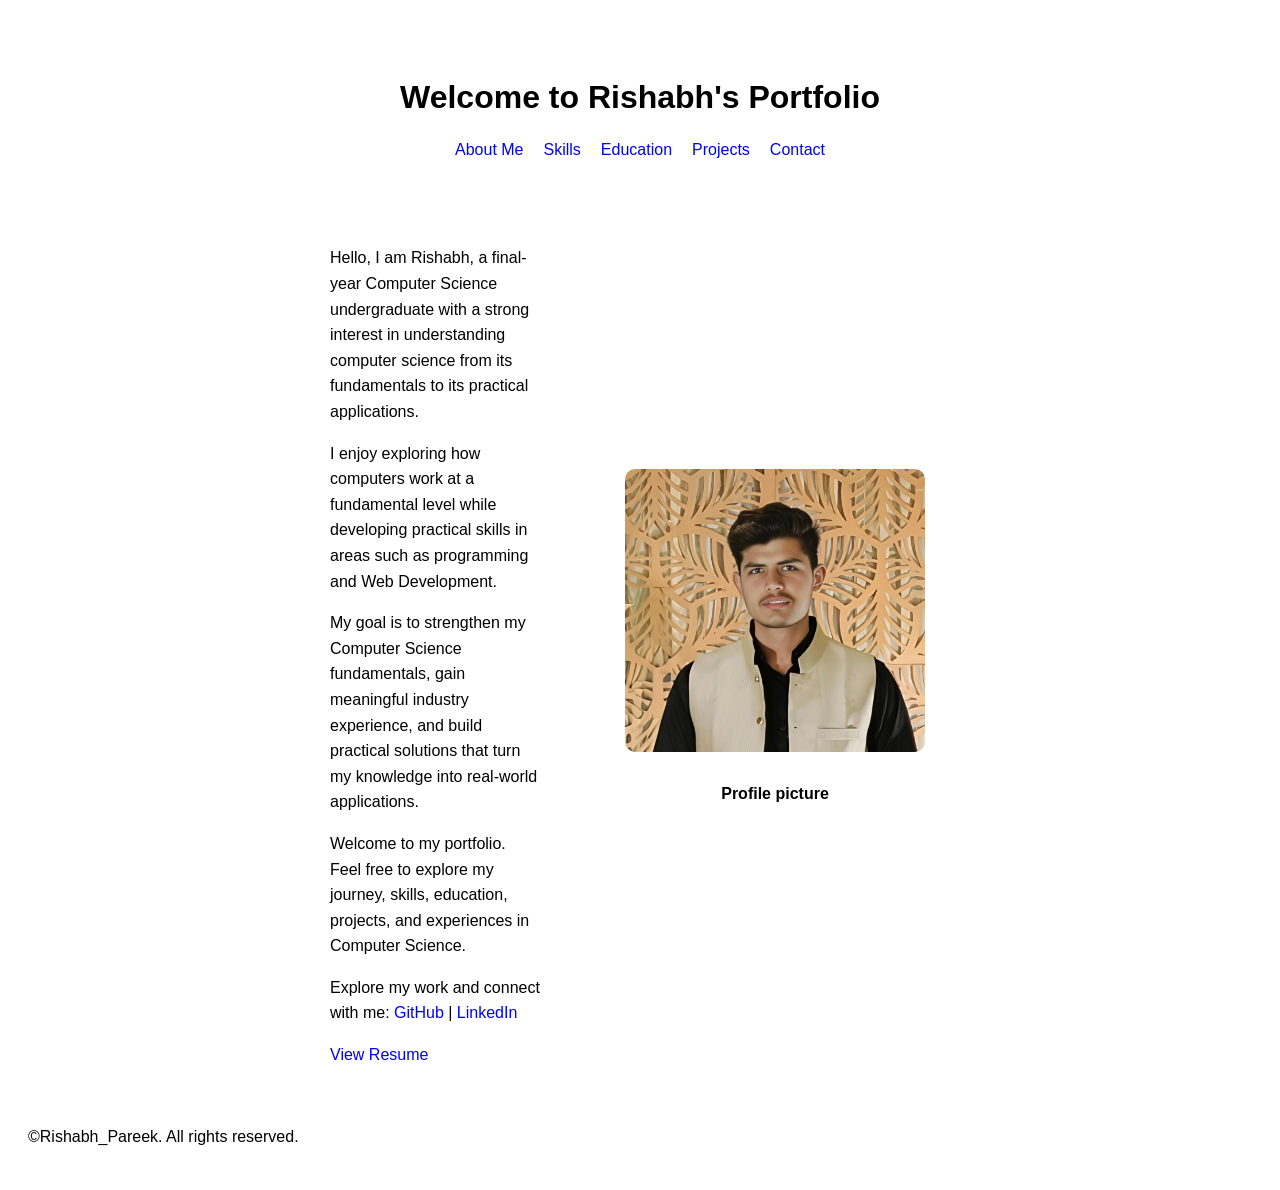
==== index.html @ 33c37042 "Fix LinkedIn URL in index.html" ====
<!doctype html>
<html>
  <head>
    <link rel="stylesheet" href="style.css" />
    <title>Rishabh's Portfolio</title>
  </head>
  <body>
    <header>
      <h1>Welcome to Rishabh's Portfolio</h1>
      <nav>
        <a href="html_files/about.html">About Me</a>
        <a href="html_files/skills.html">Skills</a>
        <a href="html_files/education.html">Education</a>
        <a href="html_files/projects.html">Projects</a>
        <a href="html_files/contact.html">Contact</a>
      </nav>
    </header>
    <main>
    <!-- home content -->
    <section id="Home">
      <div class="home-content">
        <div class="home-text">
          <p>
            Hello, I am Rishabh, a final-year Computer Science undergraduate
            with a strong interest in understanding computer science from its
            fundamentals to its practical applications.
          </p>

          <p>
            I enjoy exploring how computers work at a fundamental level while
            developing practical skills in areas such as programming and Web
            Development.
          </p>

          <p>
            My goal is to strengthen my Computer Science fundamentals, gain
            meaningful industry experience, and build practical solutions that
            turn my knowledge into real-world applications.
          </p>

          <p>
            Welcome to my portfolio. Feel free to explore my journey, skills,
            education, projects, and experiences in Computer Science.
          </p>

          <p>
            Explore my work and connect with me:
            <a
              href="https://github.com/Rishabh8122004"
              target="_blank"
              rel="noopener noreferrer"
              >GitHub</a
            >
            |
            <a
              href="https://www.linkedin.com/in/rishabh-pareek-6089a8275/"
              target="_blank"
              rel="noopener noreferrer"
              >LinkedIn</a
            >
          </p>
          <a href="pdf_files/rishabh_resume .pdf" target="_blank"
            >View Resume</a
          >
        </div>
        <div class="home-image">
          <img
            class="my_profile"
            src="image/profile.jpg"
            alt="Profile Picture"
          />
          <h4 class="my_name">Profile picture</h4>
        </div>
      </div>
    </section>
    </main>
    <footer>
        <p>&copy;Rishabh_Pareek. All rights reserved.</p>
    </footer>
  </body>
</html>
---- style.css ----
body {
    padding: 20px;
    font-family: Arial, sans-serif;
}
header {
    text-align: center;
    padding: 30px;
}
h1 {
    margin-bottom: 25px;
}
nav {
    display: flex;
    justify-content: center;
    gap: 20px;
}
a{
    text-decoration: none;
    color : blue;
}
a:visited{
    color : blue;
}
a:hover {
    color : blueviolet;
}
#Home {
    padding: 40px;
}
.home-content {
    display: flex;
    align-items: center;
    justify-content: space-between;
    gap: 60px;
    max-width: 1200px;
    margin: 0 auto;
}
.home-text {
    flex: 1;
}
.home-image {
    flex: 0 0 350px;
    text-align: center;
}
.my_profile {
    width: 300px;
    height: auto;
    border-radius: 10px;
}
body > main, main > p, main > ul, main > ol, main > form {
    max-width: 700px;
    margin: 0 auto 20px;
    line-height: 1.6;
}
.skills-page ul {
    list-style: none;
    display: flex;
    flex-wrap: wrap;
    gap: 15px;
    justify-content: center;
    padding: 0;
}
.skills-page li {
    background-color: #f0f0f0;
    padding: 10px 20px;
    border-radius: 8px;
}
main > ul {
    list-style: none;
    padding: 0;
}
main > ul > li {
    background-color: #f9f9f9;
    border: 1px solid #ddd;
    border-radius: 8px;
    padding: 15px 20px;
    margin-bottom: 15px;
}
main ol {
    list-style: none;
    padding: 0;
    max-width: 700px;
    margin: 0 auto;
}
main ol li {
    background-color: #f9f9f9;
    border: 1px solid #ddd;
    border-radius: 8px;
    padding: 20px;
    margin-bottom: 20px;
}
main ol li h3 {
    margin-top: 0;
    color: #2c3e50;
}
form {
    max-width: 500px;
    margin: 0 auto;
    display: flex;
    flex-direction: column;
    gap: 12px;
}
form input[type="text"],
form input[type="email"],
form input[type="tel"],
form textarea {
    padding: 8px;
    border: 1px solid #ccc;
    border-radius: 5px;
    font-family: inherit;
}
form button {
    padding: 10px;
    border: none;
    border-radius: 5px;
    background-color: #2c3e50;
    color: white;
    cursor: pointer;
    width: fit-content;
}
form button:hover {
    background-color: #34495e;
}
@media (max-width: 600px) {
    .home-content {
        flex-direction: column;
    }
    nav {
        flex-wrap: wrap;
    }
}
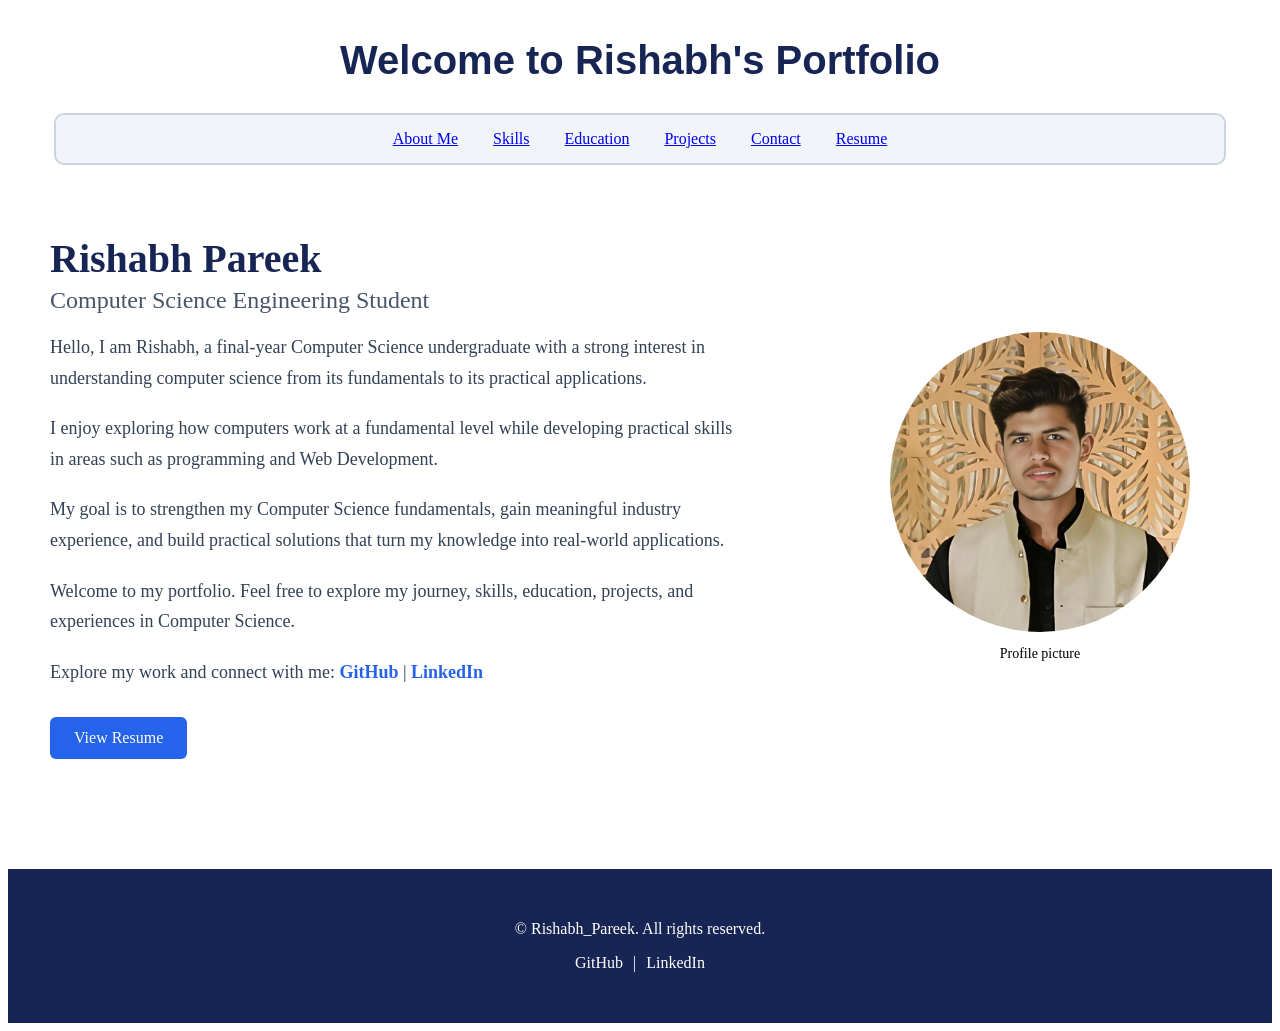
==== commit 6c110d78: "Complete Week 2 responsive portfolio styling" ====
--- a/index.html
+++ b/index.html
@@ -13,69 +13,97 @@
         <a href="html_files/education.html">Education</a>
         <a href="html_files/projects.html">Projects</a>
         <a href="html_files/contact.html">Contact</a>
+        <a href="html_files/resume.html">Resume</a>
       </nav>
     </header>
     <main>
-    <!-- home content -->
-    <section id="Home">
-      <div class="home-content">
-        <div class="home-text">
-          <p>
-            Hello, I am Rishabh, a final-year Computer Science undergraduate
-            with a strong interest in understanding computer science from its
-            fundamentals to its practical applications.
-          </p>
+      <!-- home content -->
+      <section id="Home">
+        <article class="home-content">
+          <section class="home-text">
+            <h2>Rishabh Pareek</h2>
 
-          <p>
-            I enjoy exploring how computers work at a fundamental level while
-            developing practical skills in areas such as programming and Web
-            Development.
-          </p>
+            <h3>Computer Science Engineering Student</h3>
 
-          <p>
-            My goal is to strengthen my Computer Science fundamentals, gain
-            meaningful industry experience, and build practical solutions that
-            turn my knowledge into real-world applications.
-          </p>
+            <p>
+              Hello, I am Rishabh, a final-year Computer Science undergraduate
+              with a strong interest in understanding computer science from its
+              fundamentals to its practical applications.
+            </p>
 
-          <p>
-            Welcome to my portfolio. Feel free to explore my journey, skills,
-            education, projects, and experiences in Computer Science.
-          </p>
+            <p>
+              I enjoy exploring how computers work at a fundamental level while
+              developing practical skills in areas such as programming and Web
+              Development.
+            </p>
 
-          <p>
-            Explore my work and connect with me:
-            <a
-              href="https://github.com/Rishabh8122004"
-              target="_blank"
-              rel="noopener noreferrer"
-              >GitHub</a
-            >
-            |
-            <a
-              href="https://www.linkedin.com/in/rishabh-pareek-6089a8275/"
-              target="_blank"
-              rel="noopener noreferrer"
-              >LinkedIn</a
-            >
-          </p>
-          <a href="pdf_files/rishabh_resume .pdf" target="_blank"
-            >View Resume</a
-          >
-        </div>
-        <div class="home-image">
-          <img
-            class="my_profile"
-            src="image/profile.jpg"
-            alt="Profile Picture"
-          />
-          <h4 class="my_name">Profile picture</h4>
-        </div>
-      </div>
-    </section>
+            <p>
+              My goal is to strengthen my Computer Science fundamentals, gain
+              meaningful industry experience, and build practical solutions that
+              turn my knowledge into real-world applications.
+            </p>
+
+            <p>
+              Welcome to my portfolio. Feel free to explore my journey, skills,
+              education, projects, and experiences in Computer Science.
+            </p>
+
+            <p>
+              Explore my work and connect with me:
+              <a
+                class="social-link"
+                href="https://github.com/Rishabh8122004"
+                target="_blank"
+                rel="noopener noreferrer"
+                >GitHub</a
+              >
+              |
+              <a
+                class="social-link"
+                href="https://www.linkedin.com/in/rishabh-pareek-6089a8275/"
+                target="_blank"
+                rel="noopener noreferrer"
+                >LinkedIn</a
+              >
+            </p>
+
+            <a href="pdf_files/rishabh_resume.pdf" target="_blank">
+              View Resume
+            </a>
+          </section>
+
+          <figure class="home-image">
+            <img
+              class="my_profile"
+              src="image/profile.jpg"
+              alt="Profile Picture"
+            />
+
+            <figcaption class="my_name">Profile picture</figcaption>
+          </figure>
+        </article>
+      </section>
     </main>
     <footer>
-        <p>&copy;Rishabh_Pareek. All rights reserved.</p>
+      <p>&copy; Rishabh_Pareek. All rights reserved.</p>
+
+      <p>
+        <a
+          href="https://github.com/Rishabh8122004"
+          target="_blank"
+          rel="noopener noreferrer"
+        >
+          GitHub
+        </a>
+        |
+        <a
+          href="https://www.linkedin.com/in/rishabh-pareek-6089a8275/"
+          target="_blank"
+          rel="noopener noreferrer"
+        >
+          LinkedIn
+        </a>
+      </p>
     </footer>
   </body>
 </html>
--- a/style.css
+++ b/style.css
@@ -1,131 +1,1028 @@
-body {
-    padding: 20px;
-    font-family: Arial, sans-serif;
-}
+/* ==================================================
+   GLOBAL STYLES
+   ================================================== */
+
+/* ==================================================
+   HEADER
+   ================================================== */
+
 header {
-    text-align: center;
+  display: flex;
+  flex-direction: column;
+  align-items: center;
+}
+
+/* ===== Header Heading ===== */
+
+h1 {
+  color: #172554;
+  font-family: Arial, sans-serif;
+  font-size: 40px;
+  font-weight: bold;
+  text-align: center;
+
+  margin: 30px 0;
+}
+
+/* ==================================================
+   NAVIGATION
+   ================================================== */
+
+nav {
+  display: flex;
+  flex-direction: column;
+  align-items: center;
+  gap: 15px;
+
+  width: 90%;
+  padding: 15px;
+
+  background-color: #f1f5f9;
+  border: 2px solid #cbd5e1;
+  border-radius: 10px;
+
+  margin: 0 auto;
+}
+
+/* ==================================================
+   HOME / HERO SECTION
+   ================================================== */
+
+.home-content {
+  display: flex;
+  flex-direction: column;
+  align-items: center;
+  gap: 30px;
+
+  padding: 40px 20px;
+
+  text-align: center;
+}
+
+/* ===== Hero Text ===== */
+
+.home-text {
+  max-width: 700px;
+}
+
+.home-text p {
+  color: #334155;
+  font-size: 16px;
+  line-height: 1.6;
+
+  margin-bottom: 20px;
+}
+/* ===== Hero Name ===== */
+
+.home-text h2 {
+  margin: 0;
+  color: #172554;
+  font-size: 32px;
+}
+
+/* ===== Hero Professional Title ===== */
+
+.home-text h3 {
+  margin: 5px 0 15px;
+  color: #475569;
+  font-size: 20px;
+  font-weight: 500;
+}
+
+/* ===== Hero Image ===== */
+
+.my_profile {
+  width: 200px;
+  height: 200px;
+
+  object-fit: cover;
+  border-radius: 50%;
+}
+
+.home-image {
+  text-align: center;
+}
+
+.my_name {
+  margin-top: 10px;
+
+  font-size: 14px;
+  font-weight: normal;
+}
+
+/* ===== Hero Resume Button ===== */
+
+.home-text > a {
+  display: inline-block;
+
+  padding: 12px 24px;
+  margin-top: 10px;
+
+  background-color: #2563eb;
+  color: white;
+
+  text-decoration: none;
+  border-radius: 6px;
+
+  transition:
+    background-color 0.3s,
+    transform 0.3s;
+}
+
+.home-text > a:hover {
+  background-color: #1d4ed8;
+  transform: scale(1.05);
+}
+
+/* ===== Social Links ===== */
+
+.social-link {
+  color: #2563eb;
+  text-decoration: none;
+  font-weight: 600;
+
+  transition: color 0.3s;
+}
+
+.social-link:hover {
+  color: #1d4ed8;
+}
+
+/* ==================================================
+   HOME LINK
+   ================================================== */
+
+.home-link {
+  display: inline-block;
+
+  margin: 20px;
+  padding: 8px 16px;
+
+  color: #2563eb;
+  text-decoration: none;
+  font-weight: 600;
+
+  border: 1px solid #2563eb;
+  border-radius: 6px;
+
+  transition:
+    background-color 0.3s,
+    color 0.3s;
+}
+
+.home-link:hover {
+  background-color: #2563eb;
+  color: white;
+}
+
+/* ==================================================
+   ABOUT PAGE
+   ================================================== */
+
+.about-page main {
+  width: 100%;
+}
+
+/* ===== About Content ===== */
+
+.about-content {
+  box-sizing: border-box;
+
+  max-width: 800px;
+  margin: 0 auto;
+  padding: 40px 20px;
+}
+
+/* ===== About Paragraphs ===== */
+
+.about-content p {
+  color: #334155;
+  font-size: 16px;
+  line-height: 1.7;
+
+  margin-bottom: 25px;
+}
+
+/* ===== About Links ===== */
+
+.about-content a {
+  color: #2563eb;
+  font-weight: 600;
+  text-decoration: none;
+
+  transition: color 0.3s;
+}
+
+.about-content a:hover {
+  color: #1d4ed8;
+  text-decoration: underline;
+}
+
+/* ===== About Heading ===== */
+
+.about-page h1 {
+  color: #172554;
+  font-size: 32px;
+  text-align: center;
+
+  margin: 30px 0;
+}
+
+/* ==================================================
+   SKILLS PAGE
+   ================================================== */
+
+/* ===== Skills Grid ===== */
+
+.skills-page main ul {
+  display: grid;
+  grid-template-columns: 1fr;
+  gap: 20px;
+
+  max-width: 800px;
+  margin: 0 auto;
+  padding: 40px 20px;
+
+  list-style: none;
+}
+
+/* ===== Skill Cards ===== */
+
+.skills-page main li {
+  padding: 20px;
+
+  background-color: #f8fafc;
+  border: 1px solid #cbd5e1;
+  border-radius: 8px;
+
+  color: #334155;
+  font-size: 16px;
+  font-weight: 600;
+
+  text-align: center;
+
+  transition:
+    transform 0.3s,
+    box-shadow 0.3s;
+}
+
+/* ===== Skill Card Hover ===== */
+
+.skills-page main li:hover {
+  transform: translateY(-5px);
+
+  box-shadow: 0 5px 15px rgba(0, 0, 0, 0.12);
+}
+
+/* ===== Skills Links ===== */
+
+.skills-page main li a {
+  color: #2563eb;
+  text-decoration: none;
+  font-weight: 600;
+
+  transition: color 0.3s;
+}
+
+.skills-page main li a:hover {
+  color: #1d4ed8;
+  text-decoration: underline;
+}
+
+/* ==================================================
+   EDUCATION
+   Soft timeline + education cards
+   ================================================== */
+
+.education-page main > ul {
+  position: relative;
+  max-width: 900px;
+  margin: 0 auto;
+  padding: 30px 20px 50px 45px;
+  list-style: none;
+}
+
+/* Vertical timeline */
+.education-page main > ul::before {
+  content: "";
+  position: absolute;
+  left: 20px;
+  top: 35px;
+  bottom: 60px;
+  width: 2px;
+  background-color: #dbe4f0;
+}
+
+/* Each education entry */
+.education-page main > ul > li {
+  position: relative;
+  margin-bottom: 28px;
+  padding: 22px 20px;
+
+  background-color: #f8fafc;
+  border: 1px solid #e2e8f0;
+  border-radius: 12px;
+
+  box-shadow: 0 3px 10px rgba(15, 23, 42, 0.05);
+}
+
+/* Timeline checkpoint */
+.education-page main > ul > li::before {
+  content: "";
+  position: absolute;
+  left: -32px;
+  top: 27px;
+
+  width: 12px;
+  height: 12px;
+
+  background-color: #2563eb;
+  border: 3px solid white;
+  border-radius: 50%;
+
+  box-shadow: 0 0 0 2px #dbe4f0;
+}
+
+/* Education section title */
+.education-page main > ul > li > strong,
+.education-page main > ul > li > b {
+  display: block;
+
+  margin-bottom: 14px;
+
+  color: #172554;
+  font-size: 21px;
+  font-weight: bold;
+}
+
+/* Information inside each education entry */
+.education-page main > ul > li > ul {
+  margin: 0;
+  padding-left: 20px;
+}
+
+/* Individual information points */
+.education-page main > ul > li > ul > li {
+  margin-bottom: 9px;
+
+  color: #475569;
+  font-size: 15px;
+  line-height: 1.7;
+}
+
+/* Remove unnecessary spacing from the last point */
+.education-page main > ul > li > ul > li:last-child {
+  margin-bottom: 0;
+}
+
+/* Links inside education */
+.education-page main a {
+  color: #2563eb;
+  font-weight: 600;
+  text-decoration: none;
+
+  transition: color 0.3s;
+}
+
+/* Link hover effect */
+.education-page main a:hover {
+  color: #1d4ed8;
+  text-decoration: underline;
+}
+
+/* ==================================================
+   EDUCATION HOVER EFFECT
+   ================================================== */
+
+.education-page main > ul > li {
+  transition:
+    transform 0.3s,
+    box-shadow 0.3s;
+}
+
+/* Slight lift when the user hovers over an entry */
+.education-page main > ul > li:hover {
+  transform: translateY(-3px);
+  box-shadow: 0 8px 20px rgba(15, 23, 42, 0.08);
+}
+
+/* ==================================================
+   PROJECTS PAGE
+   ================================================== */
+
+/* ===== Projects Grid ===== */
+
+.projects-page main ol {
+  display: grid;
+  grid-template-columns: 1fr;
+  gap: 20px;
+
+  max-width: 1000px;
+  margin: 0 auto;
+  padding: 40px 20px;
+
+  list-style: none;
+}
+/* ===== Project Cards ===== */
+
+.projects-page main ol > li {
+  padding: 22px 20px;
+
+  background-color: #f8fafc;
+  border: 1px solid #e2e8f0;
+  border-radius: 12px;
+
+  box-shadow: 0 3px 10px rgba(15, 23, 42, 0.05);
+}
+/* ===== Project Titles ===== */
+
+.projects-page main ol > li h3 {
+  margin: 0 0 12px;
+
+  color: #172554;
+  font-size: 21px;
+}
+/* ===== Project Descriptions ===== */
+
+.projects-page main ol > li > p {
+  color: #475569;
+  font-size: 15px;
+  line-height: 1.7;
+
+  margin: 0 0 12px;
+}
+
+/* Remove extra space from the last paragraph */
+.projects-page main ol > li > p:last-of-type {
+  margin-bottom: 15px;
+}
+
+/* ===== Project Technology Information ===== */
+
+.projects-page main ol > li > p b {
+  color: #172554;
+}
+
+/* ===== Project Technology Information ===== */
+
+.projects-page main ol > li p strong,
+.projects-page main ol > li p b {
+  color: #172554;
+}
+
+/* ==================================================
+   PROJECT HOVER EFFECT
+   ================================================== */
+
+/* Smooth transition before the hover state */
+.projects-page main ol > li {
+  transition:
+    transform 0.3s,
+    box-shadow 0.3s;
+}
+
+/* Slightly lift the card when hovered */
+.projects-page main ol > li:hover {
+  transform: translateY(-5px);
+
+  box-shadow: 0 8px 20px rgba(15, 23, 42, 0.08);
+}
+
+/* ==================================================
+   PROJECT LINKS
+   ================================================== */
+
+.projects-page main ol > li a {
+  display: inline-block;
+
+  margin-top: 5px;
+  padding: 9px 16px;
+
+  background-color: #2563eb;
+  color: white;
+
+  border-radius: 6px;
+
+  text-decoration: none;
+  font-weight: 600;
+
+  transition:
+    background-color 0.3s,
+    transform 0.3s;
+}
+
+/* Project link hover effect */
+.projects-page main ol > li a:hover {
+  background-color: #1d4ed8;
+  transform: scale(1.05);
+}
+/* Arrange card content vertically */
+.projects-page main ol > li {
+  display: flex;
+  flex-direction: column;
+}
+
+/* Keep the button at the bottom of every card */
+.projects-page main ol > li a {
+  margin-top: auto;
+  align-self: flex-start;
+}
+/* ==================================================
+   RESUME PAGE
+   ================================================== */
+
+/* ===== Resume Section ===== */
+
+.resume-section {
+  max-width: 700px;
+  margin: 0 auto;
+  padding: 40px 20px;
+  text-align: center;
+}
+/* ===== Resume Heading ===== */
+
+.resume-section h2 {
+  margin-bottom: 15px;
+  color: #172554;
+  font-size: 26px;
+}
+/* ===== Resume Summary ===== */
+
+.resume-section p {
+  margin-bottom: 25px;
+  color: #475569;
+  font-size: 16px;
+  line-height: 1.7;
+}
+/* ===== Resume Button ===== */
+
+.resume-section > a {
+  display: inline-block;
+
+  padding: 12px 24px;
+  margin-top: 10px;
+
+  background-color: #2563eb;
+  color: white;
+
+  text-decoration: none;
+  border-radius: 6px;
+
+  transition:
+    background-color 0.3s,
+    transform 0.3s;
+}
+
+/* Resume Button Hover */
+
+.resume-section > a:hover {
+  background-color: #1d4ed8;
+  transform: scale(1.05);
+}
+/* ==================================================
+   CONTACT PAGE
+   ================================================== */
+
+/* ===== Contact Form Container ===== */
+
+.contact-page main {
+  max-width: 700px;
+  margin: 0 auto;
+  padding: 40px 20px;
+}
+
+/* ===== Contact Form Layout ===== */
+
+.contact-page form {
+  display: grid;
+  gap: 15px;
+
+  padding: 30px 25px;
+
+  background-color: #f8fafc;
+  border: 1px solid #e2e8f0;
+  border-radius: 12px;
+
+  box-shadow: 0 3px 10px rgba(15, 23, 42, 0.05);
+}
+/* ===== Contact Section Heading ===== */
+
+.contact-page main > h2 {
+  margin: 0 0 10px;
+
+  color: #172554;
+  font-size: 28px;
+  text-align: center;
+}
+/* ===== Contact Introduction ===== */
+
+.contact-page main > p {
+  margin: 0 0 25px;
+
+  color: #475569;
+  font-size: 16px;
+  line-height: 1.6;
+  text-align: center;
+}
+/* ===== Contact Labels ===== */
+
+.contact-page form label {
+  font-weight: 600;
+  color: #172554;
+}
+
+/* ===== Contact Text Fields ===== */
+
+.contact-page form input[type="text"],
+.contact-page form input[type="email"],
+.contact-page form input[type="tel"],
+.contact-page form textarea {
+  width: 100%;
+  padding: 10px 12px;
+
+  box-sizing: border-box;
+
+  border: 1px solid #cbd5e1;
+  border-radius: 6px;
+
+  font-size: 15px;
+  font-family: Arial, sans-serif;
+}
+
+/* ===== Contact Input Focus ===== */
+
+.contact-page form input[type="text"]:focus,
+.contact-page form input[type="email"]:focus,
+.contact-page form input[type="tel"]:focus,
+.contact-page form textarea:focus {
+  outline: none;
+  border-color: #2563eb;
+}
+
+/* ===== Preferred Contact Method ===== */
+
+.contact-page form fieldset {
+  display: flex;
+  align-items: center;
+  gap: 10px;
+
+  padding: 15px;
+
+  border: 1px solid #cbd5e1;
+  border-radius: 6px;
+}
+
+/* ===== Fieldset Title ===== */
+
+.contact-page form legend {
+  padding: 0 8px;
+
+  font-weight: 600;
+  color: #172554;
+}
+
+/* ===== Radio Buttons ===== */
+
+.contact-page form input[type="radio"] {
+  width: auto;
+}
+
+/* ===== Contact Buttons ===== */
+
+.contact-page form button {
+  width: fit-content;
+  padding: 10px 20px;
+
+  border: none;
+  border-radius: 6px;
+
+  background-color: #2563eb;
+  color: white;
+
+  font-size: 15px;
+  font-weight: 600;
+
+  cursor: pointer;
+
+  transition:
+    background-color 0.3s,
+    transform 0.3s;
+}
+
+/* ===== Contact Button Hover ===== */
+
+.contact-page form button:hover {
+  background-color: #1d4ed8;
+  transform: scale(1.05);
+}
+/* ===== Contact Button Press Effect ===== */
+
+.contact-page form button:active {
+  transform: scale(0.98);
+}
+/* ===== Horizontal Contact Buttons ===== */
+
+.contact-page form button:nth-last-child(2) {
+  grid-column: 1;
+  justify-self: end;
+}
+
+.contact-page form button:last-child {
+  grid-column: 2;
+  justify-self: start;
+}
+/* ===== Contact Textarea Resize ===== */
+
+.contact-page form textarea {
+  resize: vertical;
+}
+/* ===== Contact Input Focus ===== */
+
+.contact-page form input[type="text"]:focus,
+.contact-page form input[type="email"]:focus,
+.contact-page form input[type="tel"]:focus,
+.contact-page form textarea:focus {
+  outline: none;
+  border-color: #2563eb;
+  box-shadow: 0 0 0 3px rgba(37, 99, 235, 0.12);
+}
+/* ===== Contact Input Hover ===== */
+
+.contact-page form input[type="text"]:hover,
+.contact-page form input[type="email"]:hover,
+.contact-page form input[type="tel"]:hover,
+.contact-page form textarea:hover {
+  border-color: #94a3b8;
+}
+/* ===== Radio Button Spacing ===== */
+
+.contact-page form input[type="radio"] {
+  margin: 0 2px 0 5px;
+}
+/* ===== Mobile Contact Buttons ===== */
+
+.contact-page form button {
+  padding: 10px 18px;
+}
+
+/* ==================================================
+   FOOTER
+   ================================================== */
+
+/* ===== Footer Container ===== */
+
+footer {
+  margin-top: 40px;
+  padding: 25px 20px;
+
+  background-color: #172554;
+  color: white;
+
+  text-align: center;
+}
+/* ===== Footer Links ===== */
+
+footer a {
+  color: white;
+  text-decoration: none;
+  margin: 0 6px;
+
+  transition: color 0.3s;
+}
+
+/* Footer Link Hover */
+
+footer a:hover {
+  color: #93c5fd;
+}
+/* ==================================================
+   TABLET
+   ================================================== */
+
+@media (min-width: 768px) {
+  /* ===== Tablet Navigation ===== */
+
+  nav {
+    flex-direction: row;
+    justify-content: center;
+    gap: 25px;
+  }
+
+  /* ===== Tablet Hero ===== */
+
+  .home-content {
+    flex-direction: row;
+    justify-content: center;
+    align-items: center;
+
+    gap: 60px;
+
+    text-align: left;
+  }
+
+  /* ===== Tablet Hero Image ===== */
+
+  .my_profile {
+    width: 250px;
+    height: 250px;
+  }
+  /* ===== Tablet Hero Headings ===== */
+
+.home-text h2 {
+  font-size: 36px;
+}
+
+.home-text h3 {
+  font-size: 22px;
+}
+
+  /* ===== Tablet Skills Grid ===== */
+
+  .skills-page main ul {
+    grid-template-columns: repeat(2, 1fr);
+  }
+
+  /* ===== Tablet Education Timeline ===== */
+  /* Give education entries more breathing room */
+  .education-page main > ul {
+    max-width: 850px;
+    padding: 40px 30px 60px 65px;
+  }
+
+  /* Move timeline slightly outward */
+  .education-page main > ul::before {
+    left: 30px;
+  }
+
+  /* Move checkpoints with the timeline */
+  .education-page main > ul > li::before {
+    left: -42px;
+  }
+
+  /* Increase card spacing */
+  .education-page main > ul > li {
+    padding: 25px 28px;
+  }
+
+  /* Make education text slightly larger */
+  .education-page main > ul > li > ul > li {
+    font-size: 16px;
+  }
+  /* ===== Tablet Projects Grid ===== */
+
+  .projects-page main ol {
+    grid-template-columns: repeat(2, 1fr);
+
+    gap: 25px;
+
+    padding: 50px 30px;
+  }
+
+  /* ===== Tablet Project Cards ===== */
+
+  .projects-page main ol > li {
+    padding: 25px 28px;
+  }
+  /* ===== Tablet Resume Section ===== */
+
+  .resume-section {
+    padding: 50px 30px;
+  }
+  /* ===== Tablet Contact Page ===== */
+
+  .contact-page main {
+    padding: 50px 30px;
+  }
+
+  .contact-page form {
+    padding: 35px 30px;
+  }
+  /* ===== Tablet Contact Heading ===== */
+
+  .contact-page main > h2 {
+    font-size: 30px;
+  }
+  /* ===== Tablet Footer ===== */
+
+  footer {
     padding: 30px;
-}
-h1 {
-    margin-bottom: 25px;
-}
-nav {
-    display: flex;
-    justify-content: center;
-    gap: 20px;
-}
-a{
-    text-decoration: none;
-    color : blue;
-}
-a:visited{
-    color : blue;
-}
-a:hover {
-    color : blueviolet;
-}
-#Home {
-    padding: 40px;
-}
-.home-content {
-    display: flex;
-    align-items: center;
-    justify-content: space-between;
-    gap: 60px;
-    max-width: 1200px;
-    margin: 0 auto;
-}
-.home-text {
-    flex: 1;
-}
-.home-image {
-    flex: 0 0 350px;
-    text-align: center;
-}
-.my_profile {
+  }
+}
+
+/* ==================================================
+   DESKTOP
+   ================================================== */
+
+@media (min-width: 1024px) {
+  /* ===== Desktop Navigation ===== */
+
+  nav {
+    gap: 35px;
+  }
+
+  /* ===== Desktop Hero ===== */
+
+  .home-content {
+    gap: 100px;
+
+    padding: 70px 40px;
+  }
+
+  /* ===== Desktop Hero Image ===== */
+
+  .my_profile {
     width: 300px;
-    height: auto;
-    border-radius: 10px;
-}
-body > main, main > p, main > ul, main > ol, main > form {
-    max-width: 700px;
-    margin: 0 auto 20px;
-    line-height: 1.6;
-}
-.skills-page ul {
-    list-style: none;
-    display: flex;
-    flex-wrap: wrap;
-    gap: 15px;
-    justify-content: center;
-    padding: 0;
-}
-.skills-page li {
-    background-color: #f0f0f0;
-    padding: 10px 20px;
-    border-radius: 8px;
-}
-main > ul {
-    list-style: none;
-    padding: 0;
-}
-main > ul > li {
-    background-color: #f9f9f9;
-    border: 1px solid #ddd;
-    border-radius: 8px;
-    padding: 15px 20px;
-    margin-bottom: 15px;
-}
-main ol {
-    list-style: none;
-    padding: 0;
-    max-width: 700px;
-    margin: 0 auto;
-}
-main ol li {
-    background-color: #f9f9f9;
-    border: 1px solid #ddd;
-    border-radius: 8px;
-    padding: 20px;
-    margin-bottom: 20px;
-}
-main ol li h3 {
-    margin-top: 0;
-    color: #2c3e50;
-}
-form {
-    max-width: 500px;
-    margin: 0 auto;
-    display: flex;
-    flex-direction: column;
-    gap: 12px;
-}
-form input[type="text"],
-form input[type="email"],
-form input[type="tel"],
-form textarea {
-    padding: 8px;
-    border: 1px solid #ccc;
-    border-radius: 5px;
-    font-family: inherit;
-}
-form button {
-    padding: 10px;
-    border: none;
-    border-radius: 5px;
-    background-color: #2c3e50;
-    color: white;
-    cursor: pointer;
-    width: fit-content;
-}
-form button:hover {
-    background-color: #34495e;
-}
-@media (max-width: 600px) {
-    .home-content {
-        flex-direction: column;
-    }
-    nav {
-        flex-wrap: wrap;
-    }
-}
+    height: 300px;
+  }
+
+  /* ===== Desktop Hero Text ===== */
+
+  .home-text p {
+    font-size: 18px;
+    line-height: 1.7;
+  }
+  /* ===== Desktop Hero Headings ===== */
+
+.home-text h2 {
+  font-size: 40px;
+}
+
+.home-text h3 {
+  font-size: 24px;
+}
+
+  /* ===== Desktop Skills Grid ===== */
+
+  .skills-page main ul {
+    grid-template-columns: repeat(3, 1fr);
+  }
+
+  /* ===== Desktop Education Timeline ===== */
+
+  /* Wider education area on desktop */
+  .education-page main > ul {
+    max-width: 900px;
+    padding-top: 50px;
+  }
+
+  /* More comfortable education cards */
+  .education-page main > ul > li {
+    padding: 28px 32px;
+  }
+
+  /* Slightly larger section titles */
+  .education-page main > ul > li > strong,
+  .education-page main > ul > li > b {
+    font-size: 22px;
+  }
+  /* ===== Desktop Projects Grid ===== */
+
+  .projects-page main ol {
+    grid-template-columns: repeat(2, 1fr);
+    gap: 30px;
+    max-width: 1100px;
+    padding: 60px 40px;
+  }
+
+  /* ===== Desktop Project Cards ===== */
+
+  .projects-page main ol > li {
+    padding: 28px 32px;
+  }
+
+  /* ===== Desktop Project Titles ===== */
+
+  .projects-page main ol > li h3 {
+    font-size: 22px;
+  }
+
+  /* ===== Desktop Project Descriptions ===== */
+
+  .projects-page main ol > li p {
+    font-size: 16px;
+  }
+  /* ===== Desktop Resume Section ===== */
+
+  .resume-section {
+    padding: 60px 40px;
+  }
+  /* ===== Desktop Contact Page ===== */
+
+  .contact-page main {
+    padding: 60px 40px;
+  }
+
+  .contact-page form {
+    padding: 40px 35px;
+  }
+  /* ===== Desktop Contact Heading ===== */
+
+  .contact-page main > h2 {
+    font-size: 32px;
+  }
+  /* ===== Desktop Footer ===== */
+
+  footer {
+    padding: 35px 40px;
+  }
+}
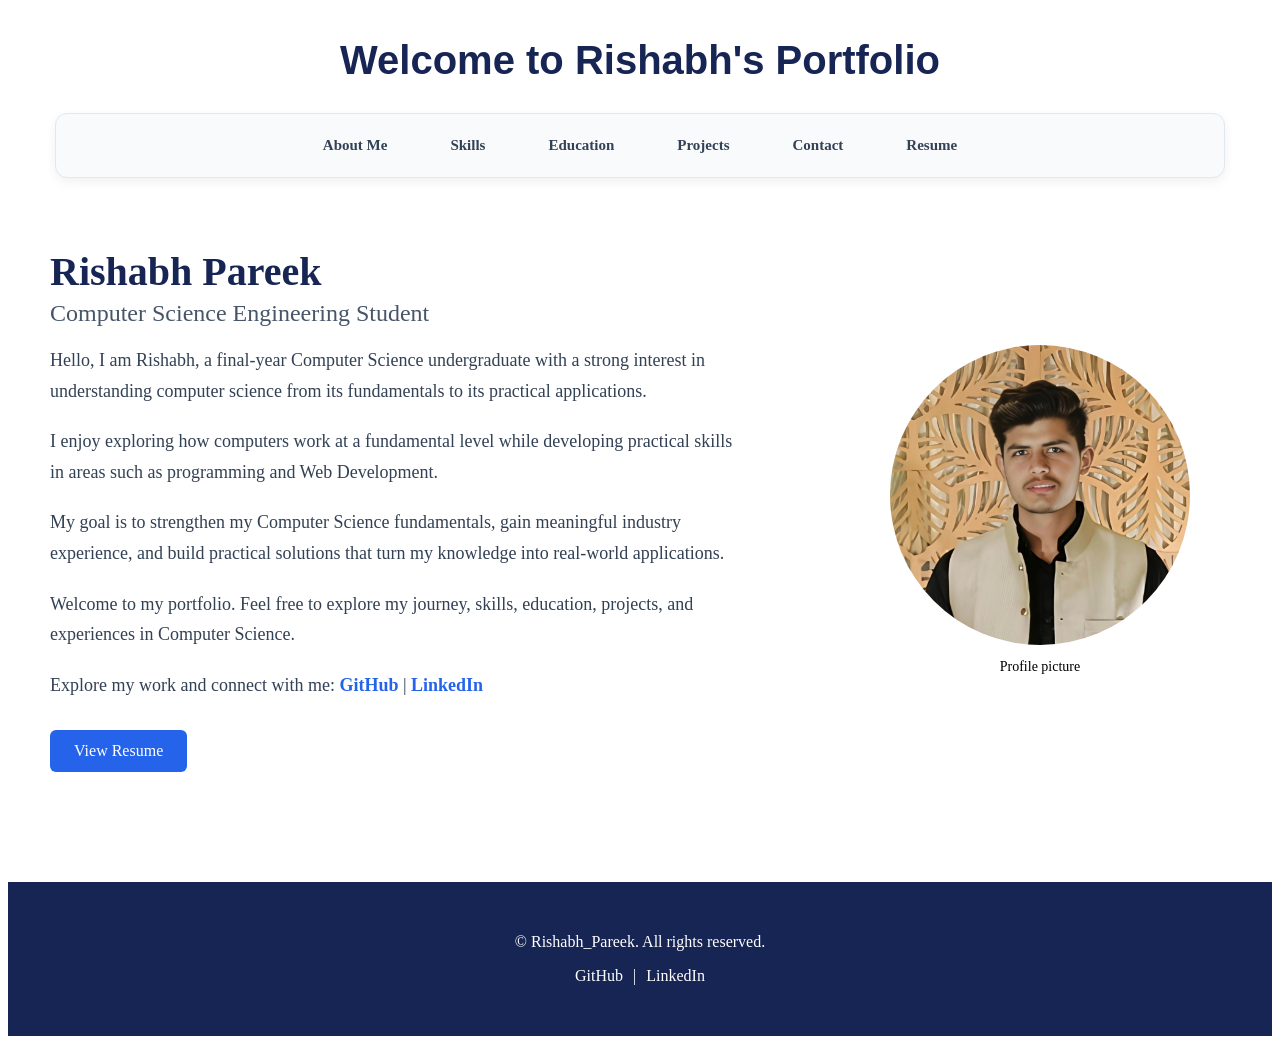
==== commit d2a81ac7: "made the website responsive to mobile and tabs." ====
--- a/index.html
+++ b/index.html
@@ -1,6 +1,7 @@
 <!doctype html>
 <html>
   <head>
+    <meta name="viewport" content="width=device-width, initial-scale=1.0">
     <link rel="stylesheet" href="style.css" />
     <title>Rishabh's Portfolio</title>
   </head>
--- a/style.css
+++ b/style.css
@@ -31,19 +31,47 @@
 nav {
   display: flex;
   flex-direction: column;
-  align-items: center;
-  gap: 15px;
+  align-items: stretch;
+  gap: 6px;
 
   width: 90%;
-  padding: 15px;
-
-  background-color: #f1f5f9;
-  border: 2px solid #cbd5e1;
-  border-radius: 10px;
+  max-width: 600px;
+  padding: 10px;
+
+  background-color: #f8fafc;
+  border: 1px solid #e2e8f0;
+  border-radius: 12px;
 
   margin: 0 auto;
-}
-
+
+  box-shadow: 0 4px 12px rgba(15, 23, 42, 0.06);
+}
+/* ===== Navigation Links ===== */
+
+nav a {
+  padding: 11px 14px;
+
+  color: #334155;
+  text-decoration: none;
+  font-size: 15px;
+  font-weight: 600;
+
+  border-radius: 8px;
+
+  transition:
+    background-color 0.3s,
+    color 0.3s,
+    transform 0.3s;
+}
+
+/* ===== Navigation Link Hover ===== */
+
+nav a:hover {
+  background-color: #e0e7ff;
+  color: #1d4ed8;
+
+  transform: translateX(4px);
+}
 /* ==================================================
    HOME / HERO SECTION
    ================================================== */
@@ -802,11 +830,15 @@
 @media (min-width: 768px) {
   /* ===== Tablet Navigation ===== */
 
-  nav {
-    flex-direction: row;
-    justify-content: center;
-    gap: 25px;
-  }
+nav {
+  flex-direction: row;
+  justify-content: center;
+  align-items: center;
+  gap: 25px;
+
+  max-width: none;
+  padding: 12px 15px;
+}
 
   /* ===== Tablet Hero ===== */
 
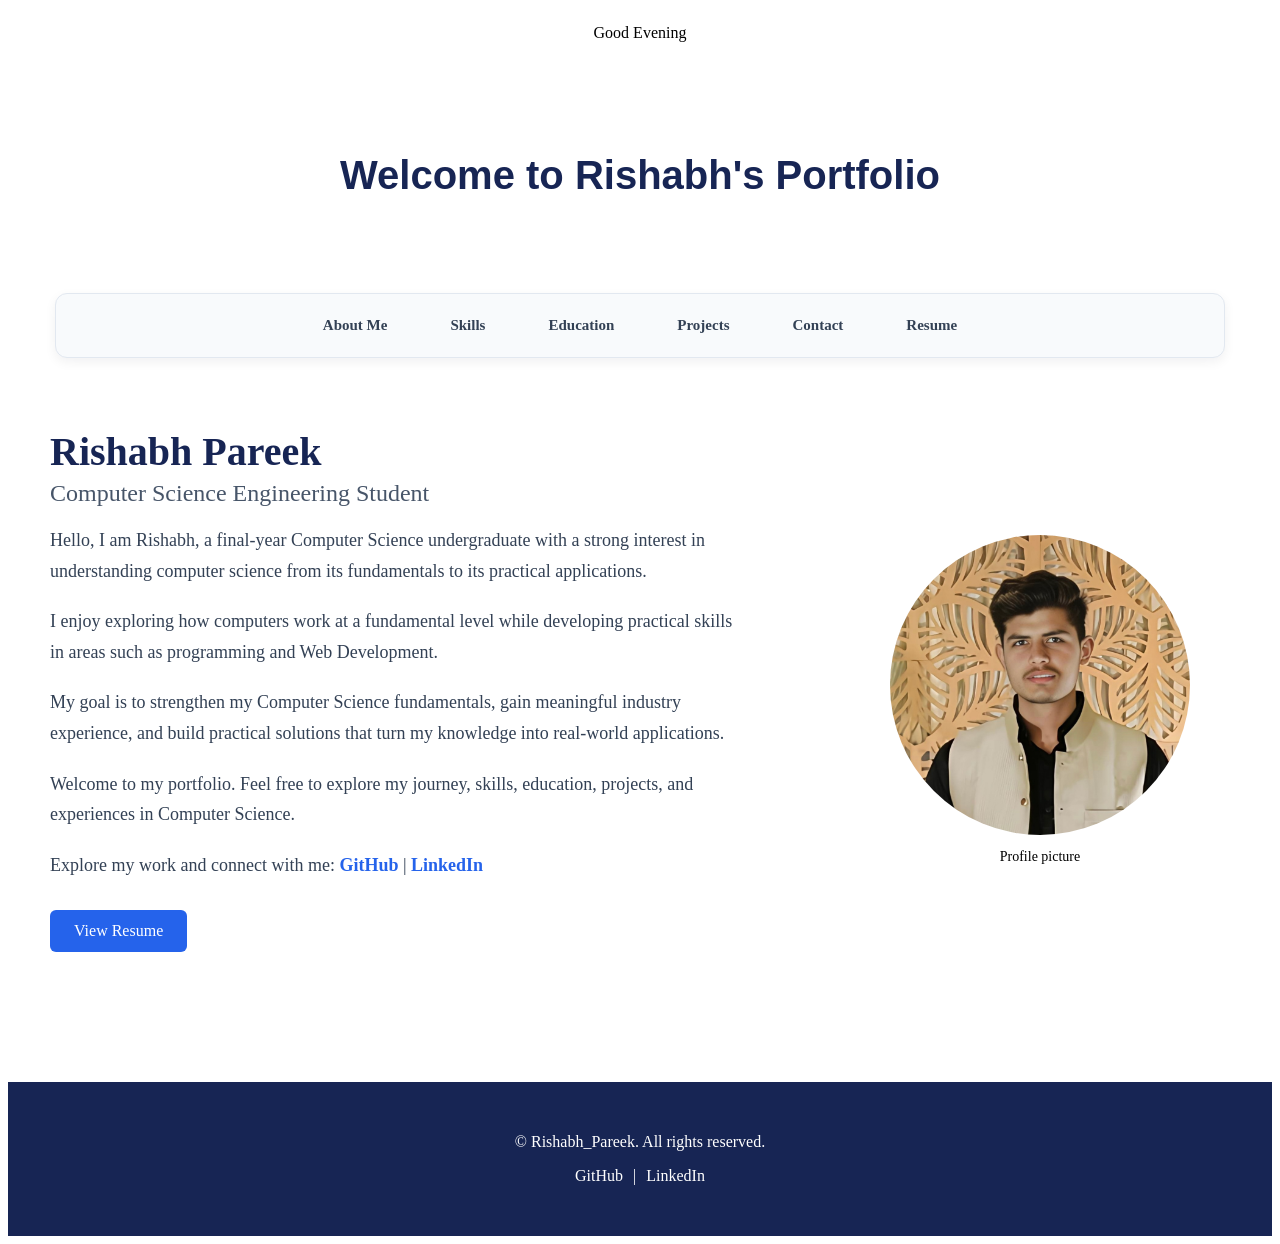
==== commit e886d343: "Complete Week 3 JavaScript features" ====
--- a/index.html
+++ b/index.html
@@ -3,10 +3,13 @@
   <head>
     <meta name="viewport" content="width=device-width, initial-scale=1.0">
     <link rel="stylesheet" href="style.css" />
+    <script src = "script.js" defer></script>
     <title>Rishabh's Portfolio</title>
   </head>
   <body>
     <header>
+      <button id="menu-btn">☰</button>
+      <p id="greeting"></p>
       <h1>Welcome to Rishabh's Portfolio</h1>
       <nav>
         <a href="html_files/about.html">About Me</a>
@@ -71,6 +74,7 @@
             <a href="pdf_files/rishabh_resume.pdf" target="_blank">
               View Resume
             </a>
+            <p id="hero-message"></p>
           </section>
 
           <figure class="home-image">
@@ -106,5 +110,7 @@
         </a>
       </p>
     </footer>
+    <button id="back-to-top">↑</button>
   </body>
 </html>
+
--- a/style.css
+++ b/style.css
@@ -20,7 +20,7 @@
   font-size: 40px;
   font-weight: bold;
   text-align: center;
-
+  padding: 65px;
   margin: 30px 0;
 }
 
@@ -28,26 +28,62 @@
    NAVIGATION
    ================================================== */
 
+/* ===== Mobile Navigation ===== */
+
 nav {
+  display: none;
+
+  position: fixed;
+  top: 0;
+  left: 0;
+
+  width: 30%;
+  height: 100vh;
+
+  flex-direction: column;
+
+  padding: 80px 15px 20px;
+
+  background-color: #f8fafc;
+
+  border-right: 1px solid #e2e8f0;
+  border-radius: 0;
+
+  box-shadow: 4px 0 15px rgba(15, 23, 42, 0.12);
+
+  z-index: 999;
+}
+
+nav.show {
   display: flex;
-  flex-direction: column;
-  align-items: stretch;
-  gap: 6px;
-
-  width: 90%;
-  max-width: 600px;
-  padding: 10px;
+}
+/* ===== Navigation Links ===== */
+/* ==================================================
+   MOBILE MENU BUTTON
+================================================== */
+
+#menu-btn {
+  display: block;
+
+  position: fixed;
+  top: 20px;
+  left: 20px;
+
+  padding: 8px 12px;
 
   background-color: #f8fafc;
+  color: #172554;
+
   border: 1px solid #e2e8f0;
-  border-radius: 12px;
-
-  margin: 0 auto;
-
-  box-shadow: 0 4px 12px rgba(15, 23, 42, 0.06);
-}
-/* ===== Navigation Links ===== */
-
+  border-radius: 8px;
+
+  font-size: 24px;
+  cursor: pointer;
+
+  box-shadow: 0 4px 12px rgba(15, 23, 42, 0.08);
+
+  z-index: 1000;
+}
 nav a {
   padding: 11px 14px;
 
@@ -63,6 +99,12 @@
     color 0.3s,
     transform 0.3s;
 }
+/* ===== Active Navigation Link ===== */
+
+nav a.active {
+  background-color: #e0e7ff;
+  color: #1d4ed8;
+}
 
 /* ===== Navigation Link Hover ===== */
 
@@ -71,6 +113,30 @@
   color: #1d4ed8;
 
   transform: translateX(4px);
+}
+/* ==================================================
+   BACK TO TOP BUTTON
+================================================== */
+
+#back-to-top {
+  display: none;
+
+  position: fixed;
+  bottom: 20px;
+  right: 20px;
+
+  padding: 10px 14px;
+
+  background-color: #07a8ec;
+  color: white;
+
+  border: none;
+  border-radius: 8px;
+
+  font-size: 20px;
+  cursor: pointer;
+
+  z-index: 999;
 }
 /* ==================================================
    HOME / HERO SECTION
@@ -177,30 +243,34 @@
 }
 
 /* ==================================================
-   HOME LINK
-   ================================================== */
+   HOME PAGE LINK
+================================================== */
 
 .home-link {
-  display: inline-block;
-
-  margin: 20px;
-  padding: 8px 16px;
-
-  color: #2563eb;
+  position: fixed;
+  top: 20px;
+  right: 20px;
+
+  padding: 8px 14px;
+
+  background-color: #f8fafc;
+  color: #172554;
+
+  border: 1px solid #e2e8f0;
+  border-radius: 8px;
+
   text-decoration: none;
+  font-size: 15px;
   font-weight: 600;
 
-  border: 1px solid #2563eb;
-  border-radius: 6px;
-
-  transition:
-    background-color 0.3s,
-    color 0.3s;
+  box-shadow: 0 4px 12px rgba(15, 23, 42, 0.08);
+
+  z-index: 1000;
 }
 
 .home-link:hover {
-  background-color: #2563eb;
-  color: white;
+  background-color: #e0e7ff;
+  color: #1d4ed8;
 }
 
 /* ==================================================
@@ -256,65 +326,82 @@
   margin: 30px 0;
 }
 
-/* ==================================================
-   SKILLS PAGE
-   ================================================== */
-
+/* ================================================== 
+SKILLS PAGE 
+================================================== */
 /* ===== Skills Grid ===== */
-
 .skills-page main ul {
   display: grid;
   grid-template-columns: 1fr;
   gap: 20px;
-
   max-width: 800px;
   margin: 0 auto;
   padding: 40px 20px;
-
   list-style: none;
-}
-
-/* ===== Skill Cards ===== */
-
+} /* ===== Skill Cards ===== */
 .skills-page main li {
-  padding: 20px;
-
+  position: relative;
+  padding: 25px 20px;
   background-color: #f8fafc;
   border: 1px solid #cbd5e1;
   border-radius: 8px;
-
   color: #334155;
-  font-size: 16px;
-  font-weight: 600;
-
-  text-align: center;
-
+  text-align: center; /* Scroll animation starting state */
+  opacity: 0;
+  transform: scale(0.88);
   transition:
-    transform 0.3s,
-    box-shadow 0.3s;
-}
-
-/* ===== Skill Card Hover ===== */
-
-.skills-page main li:hover {
-  transform: translateY(-5px);
-
-  box-shadow: 0 5px 15px rgba(0, 0, 0, 0.12);
-}
-
-/* ===== Skills Links ===== */
-
+    opacity 0.6s ease,
+    transform 0.6s ease,
+    box-shadow 0.3s ease;
+} /* ===== Skill Card Visible State ===== */
+.skills-page main li.show-skill {
+  opacity: 1;
+  transform: scale(1);
+} /* ===== Skill Name ===== */
+.skills-page main li h3 {
+  position: relative;
+  display: inline-block;
+  margin: 0 0 15px;
+  color: #172554;
+  font-size: 22px;
+  font-weight: 700;
+  letter-spacing: 0.5px;
+} /* ===== Skill Name Accent ===== */
+.skills-page main li h3::after {
+  content: "";
+  position: absolute;
+  left: 50%;
+  bottom: -7px;
+  width: 35px;
+  height: 3px;
+  background-color: #2563eb;
+  border-radius: 3px;
+  transform: translateX(-50%);
+} /* ===== Skill Description ===== */
+.skills-page main li p {
+  margin: 10px 0;
+  color: #475569;
+  font-size: 15px;
+  line-height: 1.6;
+} /* ===== Skill Card Hover ===== */
+.skills-page main li.show-skill:hover {
+  transform: scale(1.03) translateY(-5px);
+  box-shadow: 0 8px 20px rgba(0, 0, 0, 0.12);
+} /* ===== Skills Links ===== */
 .skills-page main li a {
+  display: inline-block;
+  margin-top: 8px;
   color: #2563eb;
   text-decoration: none;
   font-weight: 600;
-
-  transition: color 0.3s;
-}
-
+  transition:
+    color 0.3s ease,
+    transform 0.3s ease;
+}
 .skills-page main li a:hover {
   color: #1d4ed8;
   text-decoration: underline;
+  transform: translateY(-2px);
 }
 
 /* ==================================================
@@ -433,10 +520,9 @@
   transform: translateY(-3px);
   box-shadow: 0 8px 20px rgba(15, 23, 42, 0.08);
 }
-
 /* ==================================================
    PROJECTS PAGE
-   ================================================== */
+================================================== */
 
 /* ===== Projects Grid ===== */
 
@@ -451,17 +537,31 @@
 
   list-style: none;
 }
+
 /* ===== Project Cards ===== */
 
 .projects-page main ol > li {
+  display: flex;
+  flex-direction: column;
+  min-height: 280px;
   padding: 22px 20px;
-
   background-color: #f8fafc;
   border: 1px solid #e2e8f0;
   border-radius: 12px;
-
   box-shadow: 0 3px 10px rgba(15, 23, 42, 0.05);
-}
+  transition:
+    transform 0.3s,
+    box-shadow 0.3s;
+}
+
+/* ===== Project Hover Effect ===== */
+
+.projects-page main ol > li:hover {
+  transform: translateY(-5px);
+
+  box-shadow: 0 8px 20px rgba(15, 23, 42, 0.08);
+}
+
 /* ===== Project Titles ===== */
 
 .projects-page main ol > li h3 {
@@ -470,90 +570,324 @@
   color: #172554;
   font-size: 21px;
 }
+
 /* ===== Project Descriptions ===== */
 
 .projects-page main ol > li > p {
+  margin: 0 0 12px;
+
   color: #475569;
   font-size: 15px;
   line-height: 1.7;
-
-  margin: 0 0 12px;
 }
 
 /* Remove extra space from the last paragraph */
+
 .projects-page main ol > li > p:last-of-type {
   margin-bottom: 15px;
 }
 
 /* ===== Project Technology Information ===== */
 
-.projects-page main ol > li > p b {
-  color: #172554;
-}
-
-/* ===== Project Technology Information ===== */
-
 .projects-page main ol > li p strong,
 .projects-page main ol > li p b {
   color: #172554;
 }
-
-/* ==================================================
-   PROJECT HOVER EFFECT
-   ================================================== */
-
-/* Smooth transition before the hover state */
-.projects-page main ol > li {
-  transition:
-    transform 0.3s,
-    box-shadow 0.3s;
-}
-
-/* Slightly lift the card when hovered */
-.projects-page main ol > li:hover {
-  transform: translateY(-5px);
-
-  box-shadow: 0 8px 20px rgba(15, 23, 42, 0.08);
-}
-
-/* ==================================================
-   PROJECT LINKS
-   ================================================== */
-
-.projects-page main ol > li a {
-  display: inline-block;
-
-  margin-top: 5px;
+/* ===== Project View Button ===== */
+
+.view-project {
+  align-self: flex-start;
+  margin-top: auto;
+
   padding: 9px 16px;
 
   background-color: #2563eb;
   color: white;
 
+  border: none;
   border-radius: 6px;
 
-  text-decoration: none;
+  font-family: inherit;
+  font-size: 14px;
   font-weight: 600;
+
+  cursor: pointer;
 
   transition:
     background-color 0.3s,
     transform 0.3s;
 }
 
-/* Project link hover effect */
-.projects-page main ol > li a:hover {
+/* Project View Button Hover */
+
+.view-project:hover {
   background-color: #1d4ed8;
   transform: scale(1.05);
 }
-/* Arrange card content vertically */
-.projects-page main ol > li {
+/* ==================================================
+   PROJECT SEARCH & FILTERS
+================================================== */
+
+/* ===== Project Controls ===== */
+
+.project-controls {
+  max-width: 1000px;
+  margin: 0 auto;
+  padding: 30px 20px 0;
+  text-align: center;
+}
+
+/* ===== Search Label ===== */
+
+.project-controls label {
+  display: block;
+  margin-bottom: 10px;
+
+  color: #172554;
+  font-size: 18px;
+  font-weight: 600;
+}
+/* ===== Project Count ===== */
+.project-count {
+  margin: 10px 0 0;
+  color: #64748b;
+  font-size: 14px;
+  font-weight: 500;
+}
+/* ===== Search Input ===== */
+
+#project-search {
+  width: 100%;
+  max-width: 600px;
+
+  padding: 12px 15px;
+
+  background-color: #f8fafc;
+  color: #334155;
+
+  border: 1px solid #cbd5e1;
+  border-radius: 8px;
+
+  font-size: 15px;
+
+  outline: none;
+
+  transition:
+    border-color 0.3s,
+    box-shadow 0.3s;
+}
+
+/* Search input focus */
+
+#project-search:focus {
+  border-color: #2563eb;
+
+  box-shadow: 0 0 0 3px rgba(37, 99, 235, 0.12);
+}
+
+/* ===== Project Filter Buttons ===== */
+
+.project-filters {
   display: flex;
-  flex-direction: column;
-}
-
-/* Keep the button at the bottom of every card */
-.projects-page main ol > li a {
-  margin-top: auto;
-  align-self: flex-start;
+
+  justify-content: center;
+  align-items: center;
+
+  flex-wrap: wrap;
+  gap: 10px;
+
+  margin-top: 20px;
+}
+
+/* Filter button */
+
+.filter-btn {
+  padding: 8px 16px;
+
+  background-color: #f8fafc;
+  color: #334155;
+
+  border: 1px solid #cbd5e1;
+  border-radius: 6px;
+
+  font-size: 14px;
+  font-weight: 600;
+
+  cursor: pointer;
+
+  transition:
+    background-color 0.3s,
+    color 0.3s,
+    border-color 0.3s,
+    transform 0.3s;
+}
+
+/* Filter button hover */
+
+.filter-btn:hover {
+  background-color: #e0e7ff;
+  color: #1d4ed8;
+  border-color: #93c5fd;
+
+  transform: translateY(-2px);
+}
+
+/* Active filter */
+
+.filter-btn.active {
+  background-color: #2563eb;
+  color: white;
+  border-color: #2563eb;
+}
+
+/* Keep active button darker on hover */
+
+.filter-btn.active:hover {
+  background-color: #1d4ed8;
+  color: white;
+}
+/* ==================================================
+   PROJECT DETAILS MODAL
+================================================== */
+
+/* ===== Modal Overlay ===== */
+.project-modal {
+  display: none;
+  position: fixed;
+  inset: 0;
+  width: 100%;
+  min-height: 100vh;
+  padding: 15px;
+  background-color: rgba(15, 23, 42, 0.55);
+  justify-content: center;
+  align-items: center;
+  box-sizing: border-box;
+  z-index: 2000;
+}
+
+/* ===== Modal Content ===== */
+.project-modal-content {
+  position: relative;
+  width: 100%;
+  max-width: 600px;
+  max-height: 90vh;
+  padding: 25px 20px;
+  background-color: #f8fafc;
+  border: 1px solid #e2e8f0;
+  border-radius: 12px;
+  box-shadow: 0 15px 40px rgba(15, 23, 42, 0.2);
+  box-sizing: border-box;
+  overflow-y: auto;
+}
+
+/* ===== Modal Title ===== */
+.project-modal-content h2 {
+  margin: 0 40px 15px 0;
+  color: #172554;
+  font-size: 23px;
+}
+
+/* ===== Modal Description ===== */
+.project-modal-content p {
+  margin: 0 0 15px;
+  color: #475569;
+  font-size: 15px;
+  line-height: 1.7;
+}
+
+.project-modal-content p b {
+  color: #172554;
+}
+
+/* ===== Modal Close Button ===== */
+.modal-close {
+  position: absolute;
+  top: 10px;
+  right: 10px;
+  width: 35px;
+  height: 35px;
+  background-color: transparent;
+  color: #475569;
+  border: none;
+  font-size: 28px;
+  line-height: 1;
+  cursor: pointer;
+  transition:
+    color 0.3s,
+    transform 0.3s;
+}
+
+.modal-close:hover {
+  color: #dc2626;
+  transform: scale(1.1);
+}
+
+/* ===== Modal Project Link ===== */
+.project-modal-content > a {
+  display: inline-block;
+  margin-top: 5px;
+  padding: 9px 16px;
+  background-color: #2563eb;
+  color: white;
+  border-radius: 6px;
+  text-decoration: none;
+  font-weight: 600;
+  transition:
+    background-color 0.3s,
+    transform 0.3s;
+}
+
+.project-modal-content > a:hover {
+  background-color: #1d4ed8;
+  transform: scale(1.05);
+}
+/* ==================================================
+   PROJECT VIEW BUTTON
+================================================== */
+
+.view-project {
+  display: inline-block;
+
+  margin-top: 10px;
+  padding: 9px 16px;
+
+  background-color: #2563eb;
+  color: white;
+
+  border: none;
+  border-radius: 6px;
+
+  font-family: inherit;
+  font-size: 14px;
+  font-weight: 600;
+
+  cursor: pointer;
+
+  transition:
+    background-color 0.3s,
+    transform 0.3s;
+}
+
+.view-project:hover {
+  background-color: #1d4ed8;
+  transform: scale(1.05);
+}
+/* ===== No Projects Message ===== */
+.projects-page main ol > li.no-projects {
+  display: block;
+  grid-column: 1 / -1;
+  padding: 30px 20px;
+  background-color: #f8fafc;
+  border: 1px solid #e2e8f0;
+  border-radius: 12px;
+  text-align: center;
+  box-shadow: none;
+}
+
+.projects-page main ol > li.no-projects p {
+  margin: 0;
+  color: #475569;
+  font-size: 15px;
 }
 /* ==================================================
    RESUME PAGE
@@ -825,20 +1159,41 @@
 }
 /* ==================================================
    TABLET
-   ================================================== */
+================================================== */
 
 @media (min-width: 768px) {
   /* ===== Tablet Navigation ===== */
 
-nav {
-  flex-direction: row;
-  justify-content: center;
-  align-items: center;
-  gap: 25px;
-
-  max-width: none;
-  padding: 12px 15px;
-}
+  #menu-btn {
+    display: none;
+  }
+
+  nav {
+    display: flex;
+
+    position: static;
+
+    width: 90%;
+    height: auto;
+
+    flex-direction: row;
+    justify-content: center;
+    align-items: center;
+
+    gap: 25px;
+
+    max-width: none;
+    padding: 12px 15px;
+
+    background-color: #f8fafc;
+
+    border: 1px solid #e2e8f0;
+    border-radius: 12px;
+
+    box-shadow: 0 4px 12px rgba(15, 23, 42, 0.06);
+
+    margin: 0 auto;
+  }
 
   /* ===== Tablet Hero ===== */
 
@@ -858,15 +1213,16 @@
     width: 250px;
     height: 250px;
   }
+
   /* ===== Tablet Hero Headings ===== */
 
-.home-text h2 {
-  font-size: 36px;
-}
-
-.home-text h3 {
-  font-size: 22px;
-}
+  .home-text h2 {
+    font-size: 36px;
+  }
+
+  .home-text h3 {
+    font-size: 22px;
+  }
 
   /* ===== Tablet Skills Grid ===== */
 
@@ -875,33 +1231,32 @@
   }
 
   /* ===== Tablet Education Timeline ===== */
-  /* Give education entries more breathing room */
+
   .education-page main > ul {
     max-width: 850px;
     padding: 40px 30px 60px 65px;
   }
 
-  /* Move timeline slightly outward */
   .education-page main > ul::before {
     left: 30px;
   }
 
-  /* Move checkpoints with the timeline */
   .education-page main > ul > li::before {
     left: -42px;
   }
 
-  /* Increase card spacing */
   .education-page main > ul > li {
     padding: 25px 28px;
   }
 
-  /* Make education text slightly larger */
   .education-page main > ul > li > ul > li {
     font-size: 16px;
   }
+
   /* ===== Tablet Projects Grid ===== */
-
+  .project-controls {
+    padding: 40px 30px 0;
+  }
   .projects-page main ol {
     grid-template-columns: repeat(2, 1fr);
 
@@ -915,11 +1270,13 @@
   .projects-page main ol > li {
     padding: 25px 28px;
   }
+
   /* ===== Tablet Resume Section ===== */
 
   .resume-section {
     padding: 50px 30px;
   }
+
   /* ===== Tablet Contact Page ===== */
 
   .contact-page main {
@@ -929,11 +1286,13 @@
   .contact-page form {
     padding: 35px 30px;
   }
+
   /* ===== Tablet Contact Heading ===== */
 
   .contact-page main > h2 {
     font-size: 30px;
   }
+
   /* ===== Tablet Footer ===== */
 
   footer {
@@ -943,7 +1302,7 @@
 
 /* ==================================================
    DESKTOP
-   ================================================== */
+================================================== */
 
 @media (min-width: 1024px) {
   /* ===== Desktop Navigation ===== */
@@ -973,15 +1332,16 @@
     font-size: 18px;
     line-height: 1.7;
   }
+
   /* ===== Desktop Hero Headings ===== */
 
-.home-text h2 {
-  font-size: 40px;
-}
-
-.home-text h3 {
-  font-size: 24px;
-}
+  .home-text h2 {
+    font-size: 40px;
+  }
+
+  .home-text h3 {
+    font-size: 24px;
+  }
 
   /* ===== Desktop Skills Grid ===== */
 
@@ -991,28 +1351,31 @@
 
   /* ===== Desktop Education Timeline ===== */
 
-  /* Wider education area on desktop */
   .education-page main > ul {
     max-width: 900px;
     padding-top: 50px;
   }
 
-  /* More comfortable education cards */
   .education-page main > ul > li {
     padding: 28px 32px;
   }
 
-  /* Slightly larger section titles */
   .education-page main > ul > li > strong,
   .education-page main > ul > li > b {
     font-size: 22px;
   }
+
   /* ===== Desktop Projects Grid ===== */
-
+  .project-controls {
+    padding: 50px 40px 0;
+  }
   .projects-page main ol {
-    grid-template-columns: repeat(2, 1fr);
+    grid-template-columns: repeat(3, 1fr);
+
     gap: 30px;
+
     max-width: 1100px;
+
     padding: 60px 40px;
   }
 
@@ -1033,11 +1396,13 @@
   .projects-page main ol > li p {
     font-size: 16px;
   }
+
   /* ===== Desktop Resume Section ===== */
 
   .resume-section {
     padding: 60px 40px;
   }
+
   /* ===== Desktop Contact Page ===== */
 
   .contact-page main {
@@ -1047,11 +1412,13 @@
   .contact-page form {
     padding: 40px 35px;
   }
+
   /* ===== Desktop Contact Heading ===== */
 
   .contact-page main > h2 {
     font-size: 32px;
   }
+
   /* ===== Desktop Footer ===== */
 
   footer {
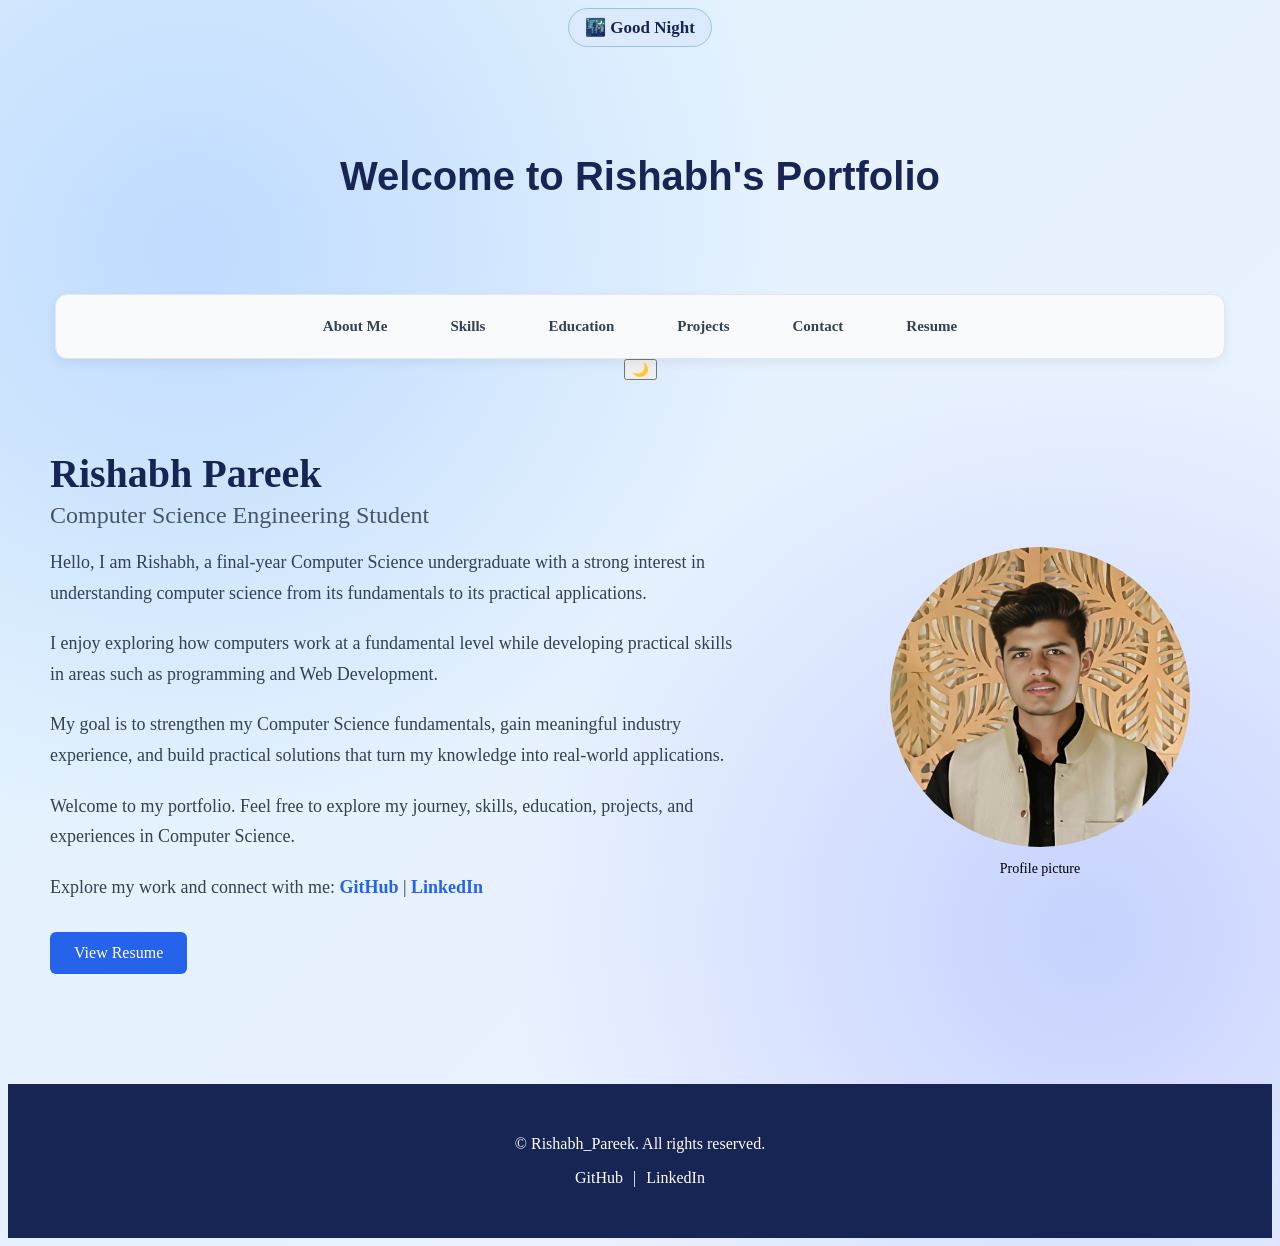
==== commit 5c8d27a5: "Complete Week 3 JavaScript features" ====
--- a/index.html
+++ b/index.html
@@ -19,6 +19,7 @@
         <a href="html_files/contact.html">Contact</a>
         <a href="html_files/resume.html">Resume</a>
       </nav>
+      <button id="theme-toggle" type="button">🌙</button>
     </header>
     <main>
       <!-- home content -->
--- a/style.css
+++ b/style.css
@@ -2,6 +2,13 @@
    GLOBAL STYLES
    ================================================== */
 
+/* ===== Website Background ===== */
+body {
+  background:
+    radial-gradient(circle at 15% 20%, #bfdbfe 0%, transparent 40%),
+    radial-gradient(circle at 85% 75%, #c7d2fe 0%, transparent 40%),
+    linear-gradient(135deg, #e0f2fe, #eef2ff);
+}
 /* ==================================================
    HEADER
    ================================================== */
@@ -24,6 +31,18 @@
   margin: 30px 0;
 }
 
+/* ===== Dynamic Greeting ===== */
+#greeting {
+  display: inline-block;
+  margin: 0 0 12px;
+  padding: 8px 16px;
+  color: #172554;
+  background-color: #dbeafe;
+  border-radius: 20px;
+  font-size: 17px;
+  font-weight: 600;
+  border: 1px solid #93c5fd;
+}
 /* ==================================================
    NAVIGATION
    ================================================== */
@@ -118,25 +137,41 @@
    BACK TO TOP BUTTON
 ================================================== */
 
+/* ===== Back to Top ===== */
 #back-to-top {
   display: none;
-
   position: fixed;
+  right: 20px;
   bottom: 20px;
-  right: 20px;
-
-  padding: 10px 14px;
-
-  background-color: #07a8ec;
-  color: white;
-
-  border: none;
-  border-radius: 8px;
+  width: 42px;
+  height: 42px;
+
+  background-color: #172554;
+  color: #f8fafc;
+
+  border: 1px solid #2563eb;
+  border-radius: 50%;
 
   font-size: 20px;
+  font-weight: 600;
+  line-height: 1;
+
   cursor: pointer;
-
   z-index: 999;
+
+  box-shadow: 0 5px 15px #2563eb;
+
+  transition:
+    background-color 0.3s,
+    transform 0.3s,
+    box-shadow 0.3s;
+}
+
+/* ===== Back to Top Hover ===== */
+#back-to-top:hover {
+  background-color: #2563eb;
+  transform: translateY(-3px);
+  box-shadow: 0 8px 20px rgba(15, 23, 42, 0.25);
 }
 /* ==================================================
    HOME / HERO SECTION
@@ -941,9 +976,43 @@
   background-color: #1d4ed8;
   transform: scale(1.05);
 }
+/* ===== Resume Interaction Message ===== */
+#hero-message {
+  display: none;
+  width: fit-content;
+  margin: 15px 0 0;
+  padding: 10px 15px;
+
+  background-color: #eff6ff;
+  color: #172554;
+
+  border-left: 4px solid #2563eb;
+  border-radius: 6px;
+
+  font-size: 14px;
+  font-weight: 600;
+  line-height: 1.5;
+
+  box-shadow: 0 4px 12px rgba(15, 23, 42, 0.08);
+
+  animation: resumeMessageAppear 0.4s ease forwards;
+}
+
+/* ===== Resume Message Animation ===== */
+@keyframes resumeMessageAppear {
+  from {
+    opacity: 0;
+    transform: translateY(-5px);
+  }
+
+  to {
+    opacity: 1;
+    transform: translateY(0);
+  }
+}
 /* ==================================================
    CONTACT PAGE
-   ================================================== */
+================================================== */
 
 /* ===== Contact Form Container ===== */
 
@@ -953,39 +1022,37 @@
   padding: 40px 20px;
 }
 
-/* ===== Contact Form Layout ===== */
-
-.contact-page form {
-  display: grid;
-  gap: 15px;
-
-  padding: 30px 25px;
-
-  background-color: #f8fafc;
-  border: 1px solid #e2e8f0;
-  border-radius: 12px;
-
-  box-shadow: 0 3px 10px rgba(15, 23, 42, 0.05);
-}
 /* ===== Contact Section Heading ===== */
 
 .contact-page main > h2 {
   margin: 0 0 10px;
-
   color: #172554;
   font-size: 28px;
   text-align: center;
 }
+
 /* ===== Contact Introduction ===== */
 
 .contact-page main > p {
   margin: 0 0 25px;
-
   color: #475569;
   font-size: 16px;
   line-height: 1.6;
   text-align: center;
 }
+
+/* ===== Contact Form Layout ===== */
+
+.contact-page form {
+  display: grid;
+  gap: 10px;
+  padding: 30px 25px;
+  background-color: #f8fafc;
+  border: 1px solid #e2e8f0;
+  border-radius: 12px;
+  box-shadow: 0 3px 10px rgba(15, 23, 42, 0.05);
+}
+
 /* ===== Contact Labels ===== */
 
 .contact-page form label {
@@ -1001,103 +1068,18 @@
 .contact-page form textarea {
   width: 100%;
   padding: 10px 12px;
-
   box-sizing: border-box;
-
   border: 1px solid #cbd5e1;
   border-radius: 6px;
-
+  background-color: white;
+  color: #172554;
   font-size: 15px;
   font-family: Arial, sans-serif;
-}
-
-/* ===== Contact Input Focus ===== */
-
-.contact-page form input[type="text"]:focus,
-.contact-page form input[type="email"]:focus,
-.contact-page form input[type="tel"]:focus,
-.contact-page form textarea:focus {
-  outline: none;
-  border-color: #2563eb;
-}
-
-/* ===== Preferred Contact Method ===== */
-
-.contact-page form fieldset {
-  display: flex;
-  align-items: center;
-  gap: 10px;
-
-  padding: 15px;
-
-  border: 1px solid #cbd5e1;
-  border-radius: 6px;
-}
-
-/* ===== Fieldset Title ===== */
-
-.contact-page form legend {
-  padding: 0 8px;
-
-  font-weight: 600;
-  color: #172554;
-}
-
-/* ===== Radio Buttons ===== */
-
-.contact-page form input[type="radio"] {
-  width: auto;
-}
-
-/* ===== Contact Buttons ===== */
-
-.contact-page form button {
-  width: fit-content;
-  padding: 10px 20px;
-
-  border: none;
-  border-radius: 6px;
-
-  background-color: #2563eb;
-  color: white;
-
-  font-size: 15px;
-  font-weight: 600;
-
-  cursor: pointer;
-
-  transition:
-    background-color 0.3s,
-    transform 0.3s;
-}
-
-/* ===== Contact Button Hover ===== */
-
-.contact-page form button:hover {
-  background-color: #1d4ed8;
-  transform: scale(1.05);
-}
-/* ===== Contact Button Press Effect ===== */
-
-.contact-page form button:active {
-  transform: scale(0.98);
-}
-/* ===== Horizontal Contact Buttons ===== */
-
-.contact-page form button:nth-last-child(2) {
-  grid-column: 1;
-  justify-self: end;
-}
-
-.contact-page form button:last-child {
-  grid-column: 2;
-  justify-self: start;
-}
-/* ===== Contact Textarea Resize ===== */
-
-.contact-page form textarea {
-  resize: vertical;
-}
+  transition:
+    border-color 0.3s,
+    box-shadow 0.3s;
+}
+
 /* ===== Contact Input Focus ===== */
 
 .contact-page form input[type="text"]:focus,
@@ -1108,6 +1090,7 @@
   border-color: #2563eb;
   box-shadow: 0 0 0 3px rgba(37, 99, 235, 0.12);
 }
+
 /* ===== Contact Input Hover ===== */
 
 .contact-page form input[type="text"]:hover,
@@ -1116,17 +1099,103 @@
 .contact-page form textarea:hover {
   border-color: #94a3b8;
 }
-/* ===== Radio Button Spacing ===== */
+
+/* ===== Contact Textarea ===== */
+
+.contact-page form textarea {
+  resize: vertical;
+  min-height: 120px;
+}
+
+/* ===== Preferred Contact Method ===== */
+
+.contact-page form fieldset {
+  display: flex;
+  align-items: center;
+  gap: 10px;
+  padding: 15px;
+  border: 1px solid #cbd5e1;
+  border-radius: 6px;
+  background-color: white;
+}
+
+/* ===== Radio Buttons ===== */
 
 .contact-page form input[type="radio"] {
+  width: auto;
   margin: 0 2px 0 5px;
 }
+
+/* ===== Contact Button Section ===== */
+
+.contact-page form > section {
+  display: flex;
+  justify-content: center;
+  align-items: center;
+  gap: 12px;
+  margin-top: 5px;
+}
+
+/* ===== Contact Buttons ===== */
+
+.contact-page form button {
+  width: fit-content;
+  padding: 10px 20px;
+  border: none;
+  border-radius: 6px;
+  background-color: #2563eb;
+  color: white;
+  font-size: 15px;
+  font-weight: 600;
+  cursor: pointer;
+  transition:
+    background-color 0.3s,
+    transform 0.3s;
+}
+
+/* ===== Contact Button Hover ===== */
+
+.contact-page form button:hover {
+  background-color: #1d4ed8;
+  transform: scale(1.05);
+}
+
+/* ===== Contact Button Press Effect ===== */
+
+.contact-page form button:active {
+  transform: scale(0.98);
+}
+
+/* ===== Validation Error Messages ===== */
+
+.contact-page .form-error {
+  min-height: 18px;
+  color: #dc2626;
+  font-size: 13px;
+  line-height: 1.4;
+}
+
+/* ===== Validation Success Message ===== */
+
+.contact-page .form-success {
+  min-height: 20px;
+  color: #15803d;
+  font-size: 14px;
+  font-weight: 600;
+  text-align: center;
+}
+
 /* ===== Mobile Contact Buttons ===== */
 
-.contact-page form button {
-  padding: 10px 18px;
-}
-
+@media (max-width: 480px) {
+  .contact-page form > section {
+    flex-direction: column;
+  }
+
+  .contact-page form button {
+    width: 100%;
+  }
+}
 /* ==================================================
    FOOTER
    ================================================== */
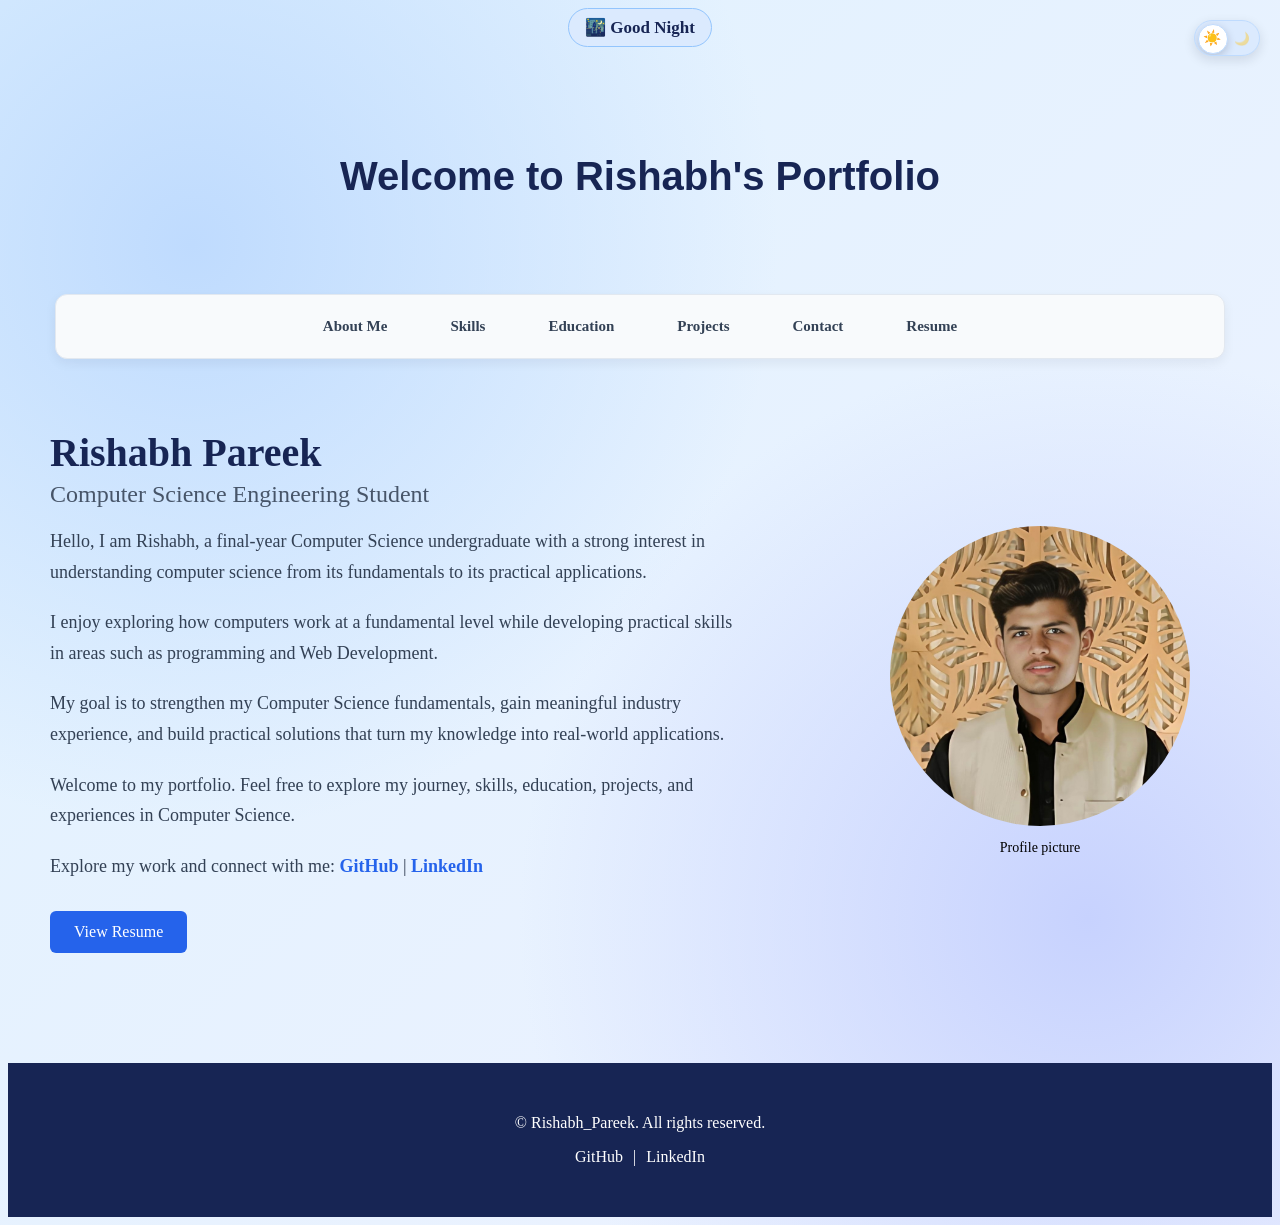
==== commit 2c543720: "Improve theme toggle and navigation" ====
--- a/index.html
+++ b/index.html
@@ -2,10 +2,18 @@
 <html>
   <head>
     <meta name="viewport" content="width=device-width, initial-scale=1.0">
+
+    <script>
+        if (localStorage.getItem("theme") === "dark") {
+            document.documentElement.classList.add("dark-mode");
+        }
+    </script>
+
     <link rel="stylesheet" href="style.css" />
-    <script src = "script.js" defer></script>
+    <script src="script.js" defer></script>
+
     <title>Rishabh's Portfolio</title>
-  </head>
+</head>
   <body>
     <header>
       <button id="menu-btn">☰</button>
@@ -19,7 +27,17 @@
         <a href="html_files/contact.html">Contact</a>
         <a href="html_files/resume.html">Resume</a>
       </nav>
-      <button id="theme-toggle" type="button">🌙</button>
+      <button
+    id="theme-toggle"
+    type="button"
+    aria-label="Switch to dark mode"
+    aria-pressed="false"
+>
+    <span class="theme-icon theme-sun">☀️</span>
+    <span class="theme-track"></span>
+    <span class="theme-icon theme-moon">🌙</span>
+    <span class="theme-knob"></span>
+</button>
     </header>
     <main>
       <!-- home content -->
--- a/style.css
+++ b/style.css
@@ -1,7 +1,29 @@
 /* ==================================================
    GLOBAL STYLES
    ================================================== */
-
+/* Prevent dark-mode flash during page load */
+html.dark-mode body {
+    background:
+        radial-gradient(circle at 15% 20%, #263957 0%, transparent 40%),
+        radial-gradient(circle at 85% 75%, #293653 0%, transparent 40%),
+        linear-gradient(135deg, #1b2638, #202b3d);
+}
+/* Prevent navigation flash during page load */
+html.dark-mode nav {
+    background-color: #202b3d;
+    border-color: #334155;
+    box-shadow: 0 8px 20px rgba(0, 0, 0, 0.25);
+}
+
+html.dark-mode nav a {
+    color: #cbd5e1;
+}
+
+html.dark-mode nav a:hover,
+html.dark-mode nav a.active {
+    background-color: #263449;
+    color: #60a5fa;
+}
 /* ===== Website Background ===== */
 body {
   background:
@@ -76,7 +98,132 @@
 nav.show {
   display: flex;
 }
-/* ===== Navigation Links ===== */
+/* ==================================================
+   THEME TOGGLE
+   Premium Pill Switch
+   MOBILE-FIRST
+================================================== */
+
+#theme-toggle {
+    position: fixed;
+    top: 20px;
+    right: 20px;
+
+    display: flex;
+    align-items: center;
+    justify-content: space-between;
+
+    width: 66px;
+    height: 36px;
+
+    padding: 0 7px;
+
+    background-color: #dbeafe;
+
+    border: 1px solid #bfdbfe;
+    border-radius: 50px;
+
+    cursor: pointer;
+
+    box-shadow:
+        0 4px 12px rgba(15, 23, 42, 0.12);
+
+    z-index: 1000;
+
+    overflow: hidden;
+
+    transition:
+        background-color 0.35s ease,
+        border-color 0.35s ease,
+        box-shadow 0.35s ease,
+        transform 0.25s ease;
+}
+
+
+/* ==================================================
+   THEME ICONS
+================================================== */
+
+.theme-icon {
+    position: relative;
+    z-index: 3;
+
+    display: flex;
+    align-items: center;
+    justify-content: center;
+
+    width: 20px;
+    height: 20px;
+
+    font-size: 14px;
+
+    transition:
+        opacity 0.35s ease,
+        transform 0.35s ease,
+        filter 0.35s ease;
+}
+
+.theme-sun {
+    opacity: 1;
+    transform: scale(1.05);
+}
+
+.theme-moon {
+    opacity: 0.45;
+    transform: scale(0.9);
+}
+
+
+/* ==================================================
+   SLIDING KNOB
+================================================== */
+
+.theme-knob {
+    position: absolute;
+    top: 3px;
+    left: 3px;
+
+    width: 28px;
+    height: 28px;
+
+    background-color: #ffffff;
+
+    border: 1px solid #bfdbfe;
+    border-radius: 50%;
+
+    box-shadow:
+        0 3px 8px rgba(15, 23, 42, 0.18);
+
+    z-index: 2;
+
+    transition:
+        transform 0.35s cubic-bezier(0.4, 0, 0.2, 1),
+        background-color 0.35s ease,
+        border-color 0.35s ease,
+        box-shadow 0.35s ease;
+}
+
+
+/* ==================================================
+   LIGHT MODE HOVER
+================================================== */
+
+#theme-toggle:hover {
+    transform: translateY(-2px);
+
+    box-shadow:
+        0 7px 16px rgba(15, 23, 42, 0.16);
+}
+
+
+/* ==================================================
+   BUTTON PRESS
+================================================== */
+
+#theme-toggle:active {
+    transform: translateY(0) scale(0.97);
+}
+
 /* ==================================================
    MOBILE MENU BUTTON
 ================================================== */
@@ -1012,190 +1159,307 @@
 }
 /* ==================================================
    CONTACT PAGE
-================================================== */
-
-/* ===== Contact Form Container ===== */
+   MOBILE-FIRST BASE
+================================================== */
+
+/* ---------- Main Contact Area ---------- */
 
 .contact-page main {
-  max-width: 700px;
-  margin: 0 auto;
-  padding: 40px 20px;
-}
-
-/* ===== Contact Section Heading ===== */
+    width: 92%;
+    max-width: 760px;
+
+    margin: 0 auto;
+    padding: 40px 0 50px;
+}
+
+/* ---------- Get in Touch Heading ---------- */
 
 .contact-page main > h2 {
-  margin: 0 0 10px;
-  color: #172554;
-  font-size: 28px;
-  text-align: center;
-}
-
-/* ===== Contact Introduction ===== */
+    margin: 0 0 12px;
+
+    color: #172554;
+
+    font-family: Arial, sans-serif;
+    font-size: 30px;
+    font-weight: 700;
+    line-height: 1.2;
+
+    text-align: center;
+    letter-spacing: 0.3px;
+}
+
+/* ---------- Contact Introduction ---------- */
 
 .contact-page main > p {
-  margin: 0 0 25px;
-  color: #475569;
-  font-size: 16px;
-  line-height: 1.6;
-  text-align: center;
-}
-
-/* ===== Contact Form Layout ===== */
+    max-width: 620px;
+
+    margin: 0 auto 30px;
+
+    color: #475569;
+
+    font-family: Arial, sans-serif;
+    font-size: 15px;
+    font-weight: 400;
+    line-height: 1.7;
+
+    text-align: center;
+}
+
+
+/* ==================================================
+   CONTACT FORM
+================================================== */
 
 .contact-page form {
-  display: grid;
-  gap: 10px;
-  padding: 30px 25px;
-  background-color: #f8fafc;
-  border: 1px solid #e2e8f0;
-  border-radius: 12px;
-  box-shadow: 0 3px 10px rgba(15, 23, 42, 0.05);
-}
-
-/* ===== Contact Labels ===== */
-
-.contact-page form label {
-  font-weight: 600;
-  color: #172554;
-}
-
-/* ===== Contact Text Fields ===== */
+    display: grid;
+    gap: 8px;
+
+    width: 100%;
+    box-sizing: border-box;
+
+    padding: 22px 18px;
+
+    background-color: #f8fafc;
+
+    border: 1px solid #dbe3ee;
+    border-radius: 14px;
+
+    box-shadow:
+        0 8px 24px rgba(15, 23, 42, 0.07),
+        0 2px 6px rgba(15, 23, 42, 0.04);
+}
+
+
+/* ==================================================
+   FORM LABELS
+================================================== */
+
+.contact-page form > label {
+    margin-top: 8px;
+
+    color: #172554;
+
+    font-size: 14px;
+    font-weight: 700;
+    line-height: 1.4;
+}
+
+
+/* ==================================================
+   TEXT INPUTS + TEXTAREA
+================================================== */
 
 .contact-page form input[type="text"],
 .contact-page form input[type="email"],
 .contact-page form input[type="tel"],
 .contact-page form textarea {
-  width: 100%;
-  padding: 10px 12px;
-  box-sizing: border-box;
-  border: 1px solid #cbd5e1;
-  border-radius: 6px;
-  background-color: white;
-  color: #172554;
-  font-size: 15px;
-  font-family: Arial, sans-serif;
-  transition:
-    border-color 0.3s,
-    box-shadow 0.3s;
-}
-
-/* ===== Contact Input Focus ===== */
+    width: 100%;
+    box-sizing: border-box;
+
+    padding: 11px 13px;
+
+    background-color: #ffffff;
+    color: #172554;
+
+    border: 1px solid #cbd5e1;
+    border-radius: 8px;
+
+    font-family: Arial, sans-serif;
+    font-size: 15px;
+    line-height: 1.5;
+
+    outline: none;
+
+    transition:
+        border-color 0.25s ease,
+        box-shadow 0.25s ease,
+        background-color 0.25s ease;
+}
+
+/* ---------- Placeholder ---------- */
+
+.contact-page form input::placeholder,
+.contact-page form textarea::placeholder {
+    color: #94a3b8;
+}
+
+/* ---------- Hover ---------- */
+
+.contact-page form input[type="text"]:hover,
+.contact-page form input[type="email"]:hover,
+.contact-page form input[type="tel"]:hover,
+.contact-page form textarea:hover {
+    border-color: #94a3b8;
+}
+
+/* ---------- Focus ---------- */
 
 .contact-page form input[type="text"]:focus,
 .contact-page form input[type="email"]:focus,
 .contact-page form input[type="tel"]:focus,
 .contact-page form textarea:focus {
-  outline: none;
-  border-color: #2563eb;
-  box-shadow: 0 0 0 3px rgba(37, 99, 235, 0.12);
-}
-
-/* ===== Contact Input Hover ===== */
-
-.contact-page form input[type="text"]:hover,
-.contact-page form input[type="email"]:hover,
-.contact-page form input[type="tel"]:hover,
-.contact-page form textarea:hover {
-  border-color: #94a3b8;
-}
-
-/* ===== Contact Textarea ===== */
+    border-color: #2563eb;
+
+    box-shadow:
+        0 0 0 3px rgba(37, 99, 235, 0.12);
+
+    background-color: #ffffff;
+}
+
+/* ---------- Textarea ---------- */
 
 .contact-page form textarea {
-  resize: vertical;
-  min-height: 120px;
-}
-
-/* ===== Preferred Contact Method ===== */
+    min-height: 140px;
+    resize: vertical;
+}
+
+
+/* ==================================================
+   VALIDATION MESSAGES
+================================================== */
+
+.contact-page .form-error {
+    min-height: 17px;
+
+    color: #dc2626;
+
+    font-size: 13px;
+    line-height: 1.4;
+}
+
+.contact-page .form-success {
+    min-height: 20px;
+
+    margin-top: 4px;
+
+    color: #15803d;
+
+    font-size: 14px;
+    font-weight: 600;
+    line-height: 1.5;
+
+    text-align: center;
+}
+
+
+/* ==================================================
+   PREFERRED CONTACT METHOD
+================================================== */
+
+/* ---------- Heading ---------- */
+
+.contact-page form > p {
+    margin: 13px 0 4px;
+
+    color: #172554;
+
+    font-size: 14px;
+    font-weight: 700;
+}
+
+/* ---------- Radio Container ---------- */
 
 .contact-page form fieldset {
-  display: flex;
-  align-items: center;
-  gap: 10px;
-  padding: 15px;
-  border: 1px solid #cbd5e1;
-  border-radius: 6px;
-  background-color: white;
-}
-
-/* ===== Radio Buttons ===== */
+    display: flex;
+    align-items: center;
+    flex-wrap: wrap;
+
+    gap: 10px 16px;
+
+    margin: 0;
+    padding: 13px 14px;
+
+    background-color: #ffffff;
+
+    border: 1px solid #cbd5e1;
+    border-radius: 8px;
+}
+
+/* ---------- Radio Buttons ---------- */
 
 .contact-page form input[type="radio"] {
-  width: auto;
-  margin: 0 2px 0 5px;
-}
-
-/* ===== Contact Button Section ===== */
+    width: 16px;
+    height: 16px;
+
+    margin: 0;
+
+    accent-color: #2563eb;
+
+    cursor: pointer;
+}
+
+/* ---------- Radio Labels ---------- */
+
+.contact-page form fieldset label {
+    margin: 0;
+
+    color: #334155;
+
+    font-size: 14px;
+    font-weight: 600;
+
+    cursor: pointer;
+}
+
+
+/* ==================================================
+   BUTTONS
+================================================== */
 
 .contact-page form > section {
-  display: flex;
-  justify-content: center;
-  align-items: center;
-  gap: 12px;
-  margin-top: 5px;
-}
-
-/* ===== Contact Buttons ===== */
+    display: flex;
+    flex-direction: column;
+    align-items: stretch;
+
+    gap: 10px;
+
+    margin-top: 14px;
+}
+
+/* ---------- Button ---------- */
 
 .contact-page form button {
-  width: fit-content;
-  padding: 10px 20px;
-  border: none;
-  border-radius: 6px;
-  background-color: #2563eb;
-  color: white;
-  font-size: 15px;
-  font-weight: 600;
-  cursor: pointer;
-  transition:
-    background-color 0.3s,
-    transform 0.3s;
-}
-
-/* ===== Contact Button Hover ===== */
+    width: 100%;
+
+    padding: 11px 20px;
+
+    border: none;
+    border-radius: 8px;
+
+    background-color: #2563eb;
+    color: #ffffff;
+
+    font-family: Arial, sans-serif;
+    font-size: 15px;
+    font-weight: 700;
+
+    cursor: pointer;
+
+    transition:
+        background-color 0.25s ease,
+        transform 0.25s ease,
+        box-shadow 0.25s ease;
+}
+
+/* ---------- Button Hover ---------- */
 
 .contact-page form button:hover {
-  background-color: #1d4ed8;
-  transform: scale(1.05);
-}
-
-/* ===== Contact Button Press Effect ===== */
+    background-color: #1d4ed8;
+
+    transform: translateY(-2px);
+
+    box-shadow:
+        0 6px 14px rgba(37, 99, 235, 0.22);
+}
+
+/* ---------- Button Active ---------- */
 
 .contact-page form button:active {
-  transform: scale(0.98);
-}
-
-/* ===== Validation Error Messages ===== */
-
-.contact-page .form-error {
-  min-height: 18px;
-  color: #dc2626;
-  font-size: 13px;
-  line-height: 1.4;
-}
-
-/* ===== Validation Success Message ===== */
-
-.contact-page .form-success {
-  min-height: 20px;
-  color: #15803d;
-  font-size: 14px;
-  font-weight: 600;
-  text-align: center;
-}
-
-/* ===== Mobile Contact Buttons ===== */
-
-@media (max-width: 480px) {
-  .contact-page form > section {
-    flex-direction: column;
-  }
-
-  .contact-page form button {
-    width: 100%;
-  }
-}
+    transform: translateY(0);
+
+    box-shadow: none;
+}
+
 /* ==================================================
    FOOTER
    ================================================== */
@@ -1345,28 +1609,40 @@
   .resume-section {
     padding: 50px 30px;
   }
-
   /* ===== Tablet Contact Page ===== */
-
   .contact-page main {
-    padding: 50px 30px;
-  }
-
-  .contact-page form {
-    padding: 35px 30px;
-  }
-
-  /* ===== Tablet Contact Heading ===== */
-
-  .contact-page main > h2 {
-    font-size: 30px;
-  }
-
-  /* ===== Tablet Footer ===== */
-
-  footer {
-    padding: 30px;
-  }
+        width: 90%;
+        padding: 50px 0 60px;
+    }
+
+    .contact-page main > h2 {
+        font-size: 30px;
+    }
+
+    .contact-page main > p {
+        font-size: 16px;
+        margin-bottom: 32px;
+    }
+
+    .contact-page form {
+        padding: 32px 30px;
+        border-radius: 16px;
+    }
+
+    .contact-page form > section {
+        flex-direction: row;
+        justify-content: center;
+        align-items: center;
+    }
+
+    .contact-page form button {
+        width: auto;
+        min-width: 120px;
+    }
+
+    .contact-page form fieldset {
+        gap: 10px 18px;
+    }
 }
 
 /* ==================================================
@@ -1475,18 +1751,36 @@
   /* ===== Desktop Contact Page ===== */
 
   .contact-page main {
-    padding: 60px 40px;
-  }
-
-  .contact-page form {
-    padding: 40px 35px;
-  }
-
-  /* ===== Desktop Contact Heading ===== */
-
-  .contact-page main > h2 {
-    font-size: 32px;
-  }
+        width: 88%;
+        max-width: 780px;
+
+        padding: 60px 0 70px;
+    }
+
+    .contact-page main > h2 {
+        font-size: 32px;
+    }
+
+    .contact-page form {
+        padding: 38px 40px;
+        border-radius: 16px;
+    }
+
+    .contact-page form input[type="text"],
+    .contact-page form input[type="email"],
+    .contact-page form input[type="tel"],
+    .contact-page form textarea {
+        font-size: 15px;
+    }
+
+    .contact-page form textarea {
+        min-height: 150px;
+    }
+
+    .contact-page form > section {
+        gap: 14px;
+    }
+
 
   /* ===== Desktop Footer ===== */
 
@@ -1494,3 +1788,677 @@
     padding: 35px 40px;
   }
 }
+/* ==================================================
+   DARK MODE
+   Theme-only overrides
+   ================================================== */
+
+
+/* ==================================================
+   1. GLOBAL + HEADER + NAVIGATION
+================================================== */
+
+/* ---------- Global Page ---------- */
+
+body.dark-mode {
+    background:
+        radial-gradient(circle at 15% 20%, #263957 0%, transparent 40%),
+        radial-gradient(circle at 85% 75%, #293653 0%, transparent 40%),
+        linear-gradient(135deg, #1b2638, #202b3d);
+
+    color: #cbd5e1;
+}
+
+/* ---------- Header ---------- */
+
+body.dark-mode header {
+    background: transparent;
+    border-bottom-color: #263449;
+}
+
+body.dark-mode header h1 {
+    color: #f1f5f9;
+}
+
+/* ---------- Dynamic Greeting ---------- */
+
+body.dark-mode #greeting {
+    background-color: #263449;
+    color: #dbeafe;
+    border-color: #3b82f6;
+}
+
+/* ---------- Navigation ---------- */
+
+body.dark-mode nav {
+    background-color: #202b3d;
+    border-color: #334155;
+    box-shadow: 0 8px 20px rgba(0, 0, 0, 0.25);
+}
+
+body.dark-mode nav a {
+    color: #cbd5e1;
+}
+
+body.dark-mode nav a:hover,
+body.dark-mode nav a.active {
+    background-color: #263449;
+    color: #60a5fa;
+}
+
+/* ---------- Mobile Menu Button ---------- */
+
+body.dark-mode #menu-btn {
+    background-color: #202b3d;
+    color: #f1f5f9;
+    border-color: #334155;
+    box-shadow: 0 4px 12px rgba(0, 0, 0, 0.25);
+}
+
+
+/* ==================================================
+   2. HOME PAGE
+================================================== */
+
+/* ---------- Hero Text ---------- */
+
+body.dark-mode .home-text p {
+    color: #cbd5e1;
+}
+
+body.dark-mode .home-text h2 {
+    color: #f1f5f9;
+}
+
+body.dark-mode .home-text h3 {
+    color: #94a3b8;
+}
+
+body.dark-mode .my_name {
+    color: #94a3b8;
+}
+
+/* ---------- Resume Button ---------- */
+
+body.dark-mode .home-text > a {
+    background-color: #2563eb;
+    color: #ffffff;
+}
+
+body.dark-mode .home-text > a:hover {
+    background-color: #3b82f6;
+}
+
+/* ---------- Social Links ---------- */
+
+body.dark-mode .social-link {
+    color: #60a5fa;
+}
+
+body.dark-mode .social-link:hover {
+    color: #93c5fd;
+}
+
+/* ---------- Home Link ---------- */
+
+body.dark-mode .home-link {
+    background-color: #263346;
+    color: #f1f5f9;
+    border-color: #3a485c;
+    box-shadow: 0 4px 12px rgba(0, 0, 0, 0.16);
+}
+
+body.dark-mode .home-link:hover {
+    background-color: #30415a;
+    color: #93c5fd;
+}
+
+/* ---------- Back to Top ---------- */
+
+body.dark-mode #back-to-top {
+    background-color: #202b3d;
+    color: #f1f5f9;
+    border-color: #3b82f6;
+    box-shadow: 0 5px 15px rgba(0, 0, 0, 0.25);
+}
+
+body.dark-mode #back-to-top:hover {
+    background-color: #2563eb;
+    color: #ffffff;
+}
+
+
+/* ==================================================
+   3. ABOUT PAGE
+================================================== */
+
+/* ---------- Heading ---------- */
+
+body.dark-mode .about-page main h2 {
+    color: #f1f5f9;
+}
+
+/* ---------- Paragraphs ---------- */
+
+body.dark-mode .about-content p {
+    color: #cbd5e1;
+}
+
+/* ---------- Links ---------- */
+
+body.dark-mode .about-content a {
+    color: #60a5fa;
+}
+
+body.dark-mode .about-content a:hover {
+    color: #93c5fd;
+}
+
+
+/* ==================================================
+   4. SKILLS PAGE
+================================================== */
+
+/* ---------- Skills Container ---------- */
+
+body.dark-mode .skills-page main ul {
+    background: transparent;
+}
+
+/* ---------- Skill Cards ---------- */
+
+body.dark-mode .skills-page main li {
+    background-color: #263346;
+    border-color: #3a485c;
+    color: #cbd5e1;
+}
+
+/* ---------- Skill Title ---------- */
+
+body.dark-mode .skills-page main li h3 {
+    color: #f1f5f9;
+}
+
+/* ---------- Skill Title Accent ---------- */
+
+body.dark-mode .skills-page main li h3::after {
+    background-color: #60a5fa;
+}
+
+/* ---------- Skill Description ---------- */
+
+body.dark-mode .skills-page main li p {
+    color: #cbd5e1;
+}
+
+/* ---------- Skill Links ---------- */
+
+body.dark-mode .skills-page main li a {
+    color: #60a5fa;
+}
+
+body.dark-mode .skills-page main li a:hover {
+    color: #93c5fd;
+}
+
+/* ---------- Skill Hover ---------- */
+
+body.dark-mode .skills-page main li.show-skill:hover {
+    background-color: #30415a;
+    box-shadow: 0 8px 20px rgba(0, 0, 0, 0.20);
+}
+
+
+/* ==================================================
+   5. EDUCATION PAGE
+================================================== */
+
+/* ---------- Timeline Line ---------- */
+
+body.dark-mode .education-page main > ul::before {
+    background-color: #334155;
+}
+
+/* ---------- Education Cards ---------- */
+
+body.dark-mode .education-page main > ul > li {
+    background-color: #263346;
+    border-color: #3a485c;
+    box-shadow: 0 5px 16px rgba(0, 0, 0, 0.16);
+}
+
+/* ---------- Timeline Checkpoint ---------- */
+
+body.dark-mode .education-page main > ul > li::before {
+    background-color: #3b82f6;
+    border-color: #202b3d;
+    box-shadow: 0 0 0 2px #334155;
+}
+
+/* ---------- Education Titles ---------- */
+
+body.dark-mode .education-page main > ul > li > strong,
+body.dark-mode .education-page main > ul > li > b {
+    color: #f1f5f9;
+}
+
+/* ---------- Education Information ---------- */
+
+body.dark-mode .education-page main > ul > li > ul > li {
+    color: #cbd5e1;
+}
+
+/* ---------- Education Links ---------- */
+
+body.dark-mode .education-page main a {
+    color: #60a5fa;
+}
+
+body.dark-mode .education-page main a:hover {
+    color: #93c5fd;
+}
+
+/* ---------- Education Hover ---------- */
+
+body.dark-mode .education-page main > ul > li:hover {
+    box-shadow: 0 8px 20px rgba(0, 0, 0, 0.22);
+}
+
+
+/* ==================================================
+   6. PROJECTS PAGE
+================================================== */
+
+/* ---------- Project Controls ---------- */
+
+body.dark-mode .project-controls {
+    background: transparent;
+}
+
+/* ---------- Search Label ---------- */
+
+body.dark-mode .project-controls label {
+    color: #f1f5f9;
+}
+
+/* ---------- Search Input ---------- */
+
+body.dark-mode .project-controls input {
+    background-color: #1b2638;
+    color: #e2e8f0;
+    border-color: #3a485c;
+}
+
+body.dark-mode .project-controls input::placeholder {
+    color: #94a3b8;
+}
+
+/* ---------- Search Input Focus ---------- */
+
+body.dark-mode .project-controls input:focus {
+    border-color: #60a5fa;
+    box-shadow: 0 0 0 3px rgba(96, 165, 250, 0.15);
+}
+
+/* ---------- Project Count ---------- */
+
+body.dark-mode .project-count,
+body.dark-mode #project-count {
+    color: #94a3b8;
+}
+
+/* ---------- Filter Buttons ---------- */
+
+body.dark-mode .project-filters button {
+    background-color: #263346;
+    color: #cbd5e1;
+    border-color: #3a485c;
+}
+
+body.dark-mode .project-filters button:hover {
+    background-color: #30415a;
+    color: #93c5fd;
+    border-color: #60a5fa;
+}
+
+body.dark-mode .project-filters button.active {
+    background-color: #2563eb;
+    color: #ffffff;
+    border-color: #2563eb;
+}
+
+/* ---------- Projects Container ---------- */
+
+body.dark-mode .projects-page main ol {
+    background: transparent;
+}
+
+/* ---------- Project Cards ---------- */
+
+body.dark-mode .projects-page main ol > li {
+    background-color: #263346;
+    border-color: #3a485c;
+    color: #cbd5e1;
+    box-shadow: 0 6px 18px rgba(0, 0, 0, 0.16);
+}
+
+/* ---------- Project Titles ---------- */
+
+body.dark-mode .projects-page main ol > li h3 {
+    color: #f1f5f9;
+}
+
+/* ---------- Project Description ---------- */
+
+body.dark-mode .projects-page main ol > li p {
+    color: #cbd5e1;
+}
+
+/* ---------- Project Strong Text ---------- */
+
+body.dark-mode .projects-page main ol > li strong,
+body.dark-mode .projects-page main ol > li b {
+    color: #f1f5f9;
+}
+
+/* ---------- Project Links ---------- */
+
+body.dark-mode .projects-page main ol > li a {
+    color: #60a5fa;
+}
+
+body.dark-mode .projects-page main ol > li a:hover {
+    color: #93c5fd;
+}
+
+/* ---------- View Project Button ---------- */
+
+body.dark-mode .view-project {
+    background-color: #2563eb;
+    color: #ffffff;
+}
+
+body.dark-mode .view-project:hover {
+    background-color: #3b82f6;
+}
+
+/* ---------- No Projects Message ---------- */
+
+body.dark-mode .projects-page main ol > li.no-projects {
+    background-color: #263346;
+    border-color: #3a485c;
+}
+
+body.dark-mode .projects-page main ol > li.no-projects p {
+    color: #cbd5e1;
+}
+
+
+/* ==================================================
+   7. RESUME PAGE
+================================================== */
+
+/* ---------- Resume Heading ---------- */
+
+body.dark-mode .resume-section h2 {
+    color: #f1f5f9;
+}
+
+/* ---------- Resume Text ---------- */
+
+body.dark-mode .resume-section p {
+    color: #cbd5e1;
+}
+
+/* ---------- Resume Button ---------- */
+
+body.dark-mode .resume-section > a {
+    background-color: #2563eb;
+    color: #ffffff;
+}
+
+body.dark-mode .resume-section > a:hover {
+    background-color: #3b82f6;
+}
+
+/* ---------- Resume Interaction Message ---------- */
+
+body.dark-mode #hero-message {
+    background-color: #263957;
+    color: #dbeafe;
+    border-left-color: #60a5fa;
+    box-shadow: 0 4px 12px rgba(0, 0, 0, 0.18);
+}
+/* ==================================================
+   8. CONTACT PAGE
+   DARK MODE
+================================================== */
+
+/* ---------- Get in Touch Heading ---------- */
+
+html.dark-mode body.contact-page main > h2,
+body.dark-mode.contact-page main > h2 {
+    color: #f8fafc !important;
+
+    font-family: Arial, sans-serif;
+    font-size: 30px;
+    font-weight: 700;
+    line-height: 1.2;
+
+    text-align: center;
+    letter-spacing: 0.3px;
+}
+/* ---------- Contact Introduction ---------- */
+
+html.dark-mode body.contact-page main > p,
+body.dark-mode.contact-page main > p {
+    color: #cbd5e1 !important;
+
+    font-family: Arial, sans-serif;
+    font-size: 15px;
+    font-weight: 400;
+    line-height: 1.7;
+
+    text-align: center;
+}
+
+
+/* ==================================================
+   CONTACT FORM
+================================================== */
+
+body.dark-mode .contact-page form {
+    background-color: #263346;
+
+    border-color: #3a485c;
+
+    box-shadow:
+        0 10px 28px rgba(0, 0, 0, 0.18),
+        0 2px 6px rgba(0, 0, 0, 0.10);
+}
+
+
+/* ==================================================
+   FORM LABELS
+================================================== */
+
+body.dark-mode .contact-page form > label {
+    color: #f1f5f9;
+}
+
+
+/* ==================================================
+   TEXT INPUTS + TEXTAREA
+================================================== */
+
+body.dark-mode .contact-page form input[type="text"],
+body.dark-mode .contact-page form input[type="email"],
+body.dark-mode .contact-page form input[type="tel"],
+body.dark-mode .contact-page form textarea {
+    background-color: #1b2638;
+
+    color: #e2e8f0;
+
+    border-color: #3a485c;
+}
+
+/* ---------- Placeholder ---------- */
+
+body.dark-mode .contact-page form input::placeholder,
+body.dark-mode .contact-page form textarea::placeholder {
+    color: #94a3b8;
+}
+
+/* ---------- Hover ---------- */
+
+body.dark-mode .contact-page form input[type="text"]:hover,
+body.dark-mode .contact-page form input[type="email"]:hover,
+body.dark-mode .contact-page form input[type="tel"]:hover,
+body.dark-mode .contact-page form textarea:hover {
+    border-color: #64748b;
+}
+
+/* ---------- Focus ---------- */
+
+body.dark-mode .contact-page form input[type="text"]:focus,
+body.dark-mode .contact-page form input[type="email"]:focus,
+body.dark-mode .contact-page form input[type="tel"]:focus,
+body.dark-mode .contact-page form textarea:focus {
+    background-color: #202d41;
+
+    border-color: #60a5fa;
+
+    box-shadow:
+        0 0 0 3px rgba(96, 165, 250, 0.15);
+}
+
+
+/* ==================================================
+   PREFERRED CONTACT METHOD
+================================================== */
+
+/* ---------- Heading ---------- */
+
+body.dark-mode .contact-page form > p {
+    color: #f1f5f9;
+}
+
+/* ---------- Fieldset ---------- */
+
+body.dark-mode .contact-page form fieldset {
+    background-color: #1b2638;
+
+    border-color: #3a485c;
+}
+
+/* ---------- Radio Buttons ---------- */
+
+body.dark-mode .contact-page form input[type="radio"] {
+    accent-color: #60a5fa;
+}
+
+/* ---------- Radio Labels ---------- */
+
+body.dark-mode .contact-page form fieldset label {
+    color: #cbd5e1;
+}
+
+
+/* ==================================================
+   VALIDATION MESSAGES
+================================================== */
+
+body.dark-mode .contact-page .form-error {
+    color: #f87171;
+}
+
+body.dark-mode .contact-page .form-success {
+    color: #4ade80;
+}
+
+
+/* ==================================================
+   BUTTONS
+================================================== */
+
+body.dark-mode .contact-page form button {
+    background-color: #2563eb;
+    color: #ffffff;
+}
+
+/* ---------- Button Hover ---------- */
+
+body.dark-mode .contact-page form button:hover {
+    background-color: #3b82f6;
+
+    box-shadow:
+        0 6px 14px rgba(37, 99, 235, 0.25);
+}
+/* ==================================================
+   FOOTER
+================================================== */
+
+body.dark-mode footer {
+    background-color: #172033;
+    color: #f1f5f9;
+}
+
+body.dark-mode footer a {
+    color: #f1f5f9;
+}
+
+body.dark-mode footer a:hover {
+    color: #93c5fd;
+}
+/* ==================================================
+   DARK MODE for dark mode button
+================================================== */
+
+body.dark-mode #theme-toggle {
+    background-color: #263449;
+
+    border-color: #3a485c;
+
+    box-shadow:
+        0 5px 15px rgba(0, 0, 0, 0.28);
+}
+
+
+/* ---------- Move Knob to Moon ---------- */
+
+body.dark-mode #theme-toggle .theme-knob {
+    transform: translateX(30px);
+
+    background-color: #202b3d;
+
+    border-color: #60a5fa;
+
+    box-shadow:
+        0 0 10px rgba(96, 165, 250, 0.28),
+        0 3px 8px rgba(0, 0, 0, 0.30);
+}
+
+
+/* ---------- Dark Mode Icons ---------- */
+
+body.dark-mode #theme-toggle .theme-sun {
+    opacity: 0.35;
+    transform: scale(0.9);
+}
+
+body.dark-mode #theme-toggle .theme-moon {
+    opacity: 1;
+    transform: scale(1.05);
+
+    filter:
+        drop-shadow(0 0 5px rgba(147, 197, 253, 0.45));
+}
+
+
+/* ==================================================
+   DARK MODE HOVER
+================================================== */
+
+body.dark-mode #theme-toggle:hover {
+    background-color: #30415a;
+}
